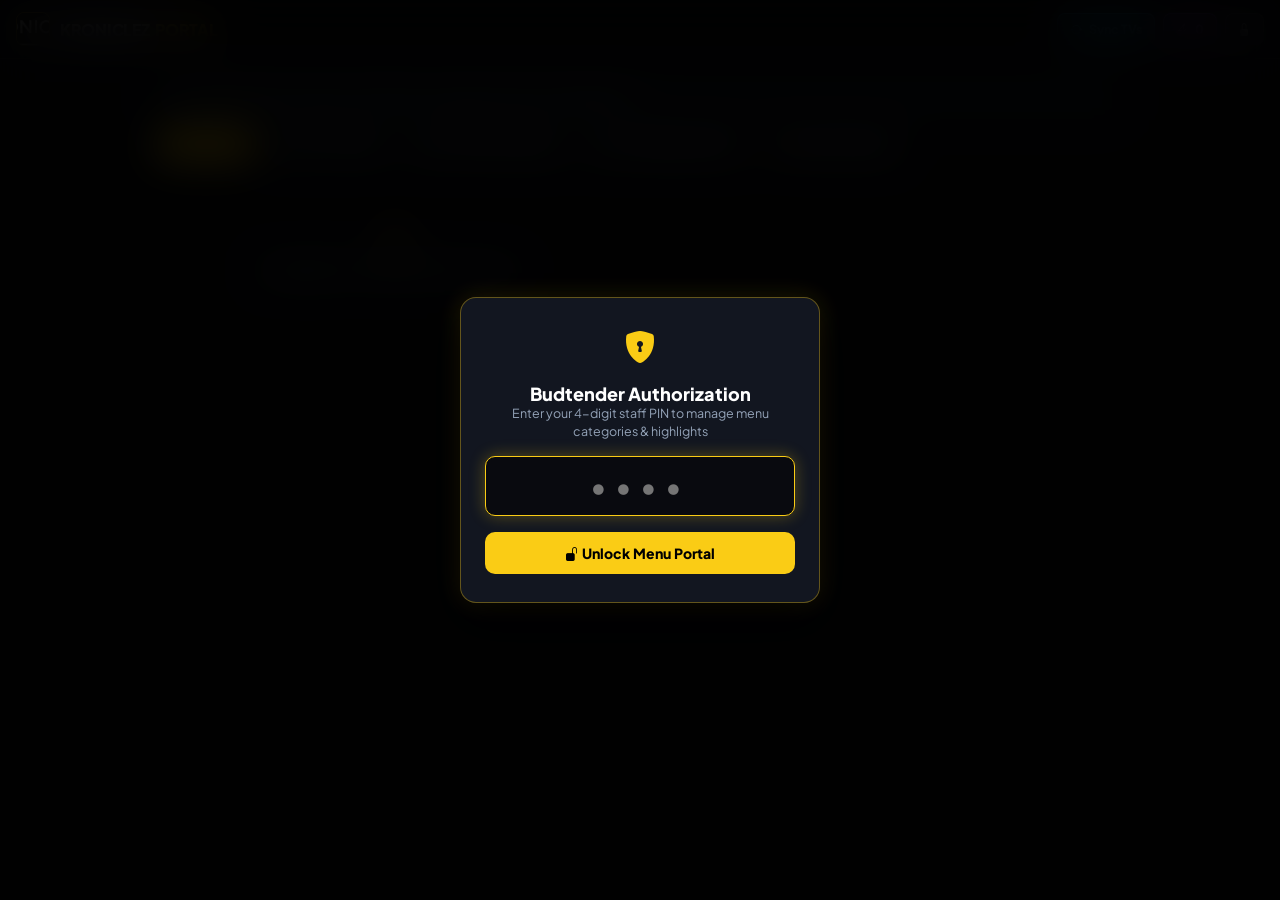
==== static/admin.html @ 861e3faa "feat(admin): add 🔥 NEW DROP product highlight option with Electric Cyan styling across TV menus and " ====
<!DOCTYPE html>
<html lang="en">
<head>
    <meta charset="UTF-8">
    <meta name="viewport" content="width=device-width, initial-scale=1.0, maximum-scale=1.0, user-scalable=no">
    <title>Kroniclez Budtender Menu Portal</title>
    <link rel="preconnect" href="https://fonts.googleapis.com">
    <link rel="preconnect" href="https://fonts.gstatic.com" crossorigin>
    <link href="https://fonts.googleapis.com/css2?family=Plus+Jakarta+Sans:wght@400;500;600;700;800;900&display=swap" rel="stylesheet">
    <link rel="stylesheet" href="https://cdn.jsdelivr.net/npm/bootstrap-icons@1.11.3/font/bootstrap-icons.min.css">
    <style>
        :root {
            --bg-main: #090a0f;
            --bg-card: rgba(18, 22, 31, 0.85);
            --bg-card-hover: rgba(26, 32, 44, 0.95);
            --border-glass: rgba(255, 255, 255, 0.08);
            --border-glow: rgba(250, 204, 21, 0.35);
            --indica-color: #4ade80;
            --hybrid-color: #facc15;
            --sativa-color: #f87171;
            --featured-color: #ef4444;
            --staff-color: #eab308;
            --cyan-color: #38bdf8;
            --text-main: #f8fafc;
            --text-sub: #94a3b8;
        }

        * {
            box-sizing: border-box;
            margin: 0;
            padding: 0;
            font-family: 'Plus Jakarta Sans', -apple-system, BlinkMacSystemFont, sans-serif;
            -webkit-tap-highlight-color: transparent;
        }

        body {
            background: var(--bg-main);
            color: var(--text-main);
            min-height: 100vh;
            padding-bottom: 60px;
            overflow-x: hidden;
        }

        /* Top Header */
        .portal-header {
            position: sticky;
            top: 0;
            z-index: 100;
            background: rgba(9, 10, 15, 0.92);
            backdrop-filter: blur(16px);
            border-bottom: 1px solid var(--border-glass);
            padding: 12px 16px;
            display: flex;
            align-items: center;
            justify-content: space-between;
            gap: 12px;
        }

        .brand-deck {
            display: flex;
            align-items: center;
            gap: 10px;
        }

        .brand-logo {
            width: 34px;
            height: 34px;
            border-radius: 8px;
            object-fit: cover;
            border: 1px solid rgba(250, 204, 21, 0.4);
        }

        .brand-title {
            font-size: 16px;
            font-weight: 900;
            letter-spacing: -0.3px;
            color: #ffffff;
            display: flex;
            align-items: center;
            gap: 6px;
        }

        .brand-title span {
            color: #facc15;
        }

        .header-actions {
            display: flex;
            align-items: center;
            gap: 8px;
        }

        .btn-action {
            display: inline-flex;
            align-items: center;
            gap: 6px;
            background: rgba(255, 255, 255, 0.06);
            border: 1px solid var(--border-glass);
            color: #e2e8f0;
            padding: 7px 12px;
            border-radius: 8px;
            font-size: 12.5px;
            font-weight: 750;
            cursor: pointer;
            transition: all 0.2s ease;
        }

        .btn-action:hover {
            background: rgba(255, 255, 255, 0.12);
            border-color: rgba(255, 255, 255, 0.2);
        }

        .btn-action.sync-btn {
            background: rgba(56, 189, 248, 0.15);
            border-color: rgba(56, 189, 248, 0.4);
            color: #38bdf8;
        }

        .btn-action.sync-btn:hover {
            background: rgba(56, 189, 248, 0.25);
        }

        .btn-action.overrides-btn {
            background: rgba(168, 85, 247, 0.15);
            border-color: rgba(168, 85, 247, 0.4);
            color: #c084fc;
        }

        /* Container & Search */
        .container {
            max-width: 1000px;
            margin: 0 auto;
            padding: 16px;
        }

        .search-panel {
            margin-bottom: 16px;
            display: flex;
            flex-direction: column;
            gap: 10px;
        }

        .search-box-wrap {
            position: relative;
            width: 100%;
        }

        .search-box-wrap i {
            position: absolute;
            left: 14px;
            top: 50%;
            transform: translateY(-50%);
            color: #94a3b8;
            font-size: 16px;
        }

        .search-input {
            width: 100%;
            background: rgba(18, 22, 31, 0.9);
            border: 1.5px solid var(--border-glass);
            border-radius: 12px;
            padding: 12px 14px 12px 42px;
            color: #ffffff;
            font-size: 15px;
            font-weight: 600;
            outline: none;
            transition: all 0.2s ease;
        }

        .search-input:focus {
            border-color: #facc15;
            box-shadow: 0 0 16px rgba(250, 204, 21, 0.2);
        }

        /* Filter Pills */
        .filter-pills {
            display: flex;
            align-items: center;
            gap: 8px;
            overflow-x: auto;
            padding-bottom: 4px;
            scrollbar-width: none;
        }

        .filter-pills::-webkit-scrollbar {
            display: none;
        }

        .pill {
            background: rgba(255, 255, 255, 0.05);
            border: 1px solid var(--border-glass);
            color: #94a3b8;
            padding: 6px 12px;
            border-radius: 20px;
            font-size: 12.5px;
            font-weight: 750;
            white-space: nowrap;
            cursor: pointer;
            transition: all 0.2s ease;
        }

        .pill.active {
            background: #facc15;
            color: #000000;
            border-color: #facc15;
            font-weight: 900;
        }

        /* Product Cards Grid */
        .products-grid {
            display: grid;
            grid-template-columns: 1fr;
            gap: 12px;
        }

        @media (min-width: 640px) {
            .products-grid {
                grid-template-columns: 1fr 1fr;
            }
        }

        .product-card {
            background: var(--bg-card);
            border: 1px solid var(--border-glass);
            border-radius: 12px;
            padding: 14px;
            display: flex;
            flex-direction: column;
            justify-content: space-between;
            gap: 12px;
            transition: all 0.25s cubic-bezier(0.16, 1, 0.3, 1);
            position: relative;
            overflow: hidden;
        }

        .product-card:hover {
            background: var(--bg-card-hover);
            border-color: rgba(255, 255, 255, 0.16);
            transform: translateY(-2px);
            box-shadow: 0 8px 24px rgba(0, 0, 0, 0.5);
        }

        .product-card.has-override {
            border-left: 4px solid #c084fc;
        }

        .p-top-row {
            display: flex;
            justify-content: space-between;
            align-items: flex-start;
            gap: 8px;
        }

        .p-category-tag {
            font-size: 10px;
            font-weight: 850;
            text-transform: uppercase;
            padding: 2.5px 7px;
            border-radius: 4px;
            background: rgba(255, 255, 255, 0.06);
            color: #cbd5e1;
            letter-spacing: 0.4px;
        }

        .p-screen-badge {
            font-size: 9.5px;
            font-weight: 800;
            padding: 2px 6px;
            border-radius: 4px;
            background: rgba(56, 189, 248, 0.15);
            color: #38bdf8;
        }

        .p-title-brand {
            display: flex;
            flex-direction: column;
            gap: 2px;
        }

        .p-title {
            font-size: 14.5px;
            font-weight: 850;
            color: #ffffff;
            line-height: 1.25;
        }

        .p-brand {
            font-size: 12px;
            font-weight: 700;
            color: #94a3b8;
        }

        .p-meta {
            display: flex;
            align-items: center;
            gap: 12px;
            font-size: 12px;
            font-weight: 750;
        }

        .p-meta .thc {
            color: #facc15;
        }

        .p-meta .price {
            color: #4ade80;
            font-weight: 900;
        }

        /* Control Buttons Group */
        .controls-section {
            display: flex;
            flex-direction: column;
            gap: 8px;
            border-top: 1px solid rgba(255, 255, 255, 0.06);
            padding-top: 10px;
        }

        .control-label {
            font-size: 10px;
            font-weight: 850;
            color: #64748b;
            text-transform: uppercase;
            letter-spacing: 0.5px;
        }

        .btn-group-species {
            display: grid;
            grid-template-columns: 1fr 1fr 1fr;
            gap: 6px;
        }

        .btn-species {
            padding: 8px 4px;
            border-radius: 8px;
            border: 1px solid rgba(255, 255, 255, 0.08);
            background: rgba(255, 255, 255, 0.04);
            color: #94a3b8;
            font-size: 11.5px;
            font-weight: 850;
            cursor: pointer;
            display: flex;
            align-items: center;
            justify-content: center;
            gap: 4px;
            transition: all 0.2s ease;
        }

        .btn-species.indica.active {
            background: rgba(74, 222, 128, 0.22);
            border-color: var(--indica-color);
            color: var(--indica-color);
            box-shadow: 0 0 10px rgba(74, 222, 128, 0.25);
        }

        .btn-species.hybrid.active {
            background: rgba(250, 204, 21, 0.22);
            border-color: var(--hybrid-color);
            color: var(--hybrid-color);
            box-shadow: 0 0 10px rgba(250, 204, 21, 0.25);
        }

        .btn-species.sativa.active {
            background: rgba(248, 113, 113, 0.22);
            border-color: var(--sativa-color);
            color: var(--sativa-color);
            box-shadow: 0 0 10px rgba(248, 113, 113, 0.25);
        }

        .btn-group-highlight {
            display: grid;
            grid-template-columns: repeat(4, 1fr);
            gap: 5px;
        }

        .btn-highlight {
            padding: 6px 3px;
            border-radius: 6px;
            border: 1px solid rgba(255, 255, 255, 0.06);
            background: rgba(255, 255, 255, 0.03);
            color: #64748b;
            font-size: 9.5px;
            font-weight: 800;
            cursor: pointer;
            display: flex;
            align-items: center;
            justify-content: center;
            gap: 2px;
            white-space: nowrap;
            transition: all 0.2s ease;
        }

        .btn-highlight.featured.active {
            background: rgba(239, 68, 68, 0.25);
            border-color: var(--featured-color);
            color: #fca5a5;
            box-shadow: 0 0 8px rgba(239, 68, 68, 0.3);
        }

        .btn-highlight.new-drop.active {
            background: rgba(6, 182, 212, 0.25);
            border-color: #06b6d4;
            color: #67e8f9;
            box-shadow: 0 0 8px rgba(6, 182, 212, 0.35);
        }

        .btn-highlight.staff.active {
            background: rgba(234, 179, 8, 0.25);
            border-color: var(--staff-color);
            color: #fde047;
            box-shadow: 0 0 8px rgba(234, 179, 8, 0.3);
        }

        .btn-highlight.none.active {
            background: rgba(255, 255, 255, 0.1);
            color: #cbd5e1;
            border-color: rgba(255, 255, 255, 0.2);
        }

        /* Section Category Switcher */
        .select-category-wrap {
            position: relative;
            width: 100%;
        }

        .select-category {
            width: 100%;
            background: rgba(255, 255, 255, 0.05);
            border: 1px solid rgba(255, 255, 255, 0.12);
            border-radius: 8px;
            color: #e2e8f0;
            font-size: 11.5px;
            font-weight: 750;
            padding: 8px 10px;
            outline: none;
            cursor: pointer;
            transition: all 0.2s ease;
            appearance: none;
            -webkit-appearance: none;
            padding-right: 28px;
        }

        .select-category-wrap i {
            position: absolute;
            right: 10px;
            top: 50%;
            transform: translateY(-50%);
            color: #94a3b8;
            font-size: 11px;
            pointer-events: none;
        }

        .select-category:hover {
            background: rgba(255, 255, 255, 0.09);
            border-color: rgba(255, 255, 255, 0.25);
        }

        .select-category:focus {
            border-color: #38bdf8;
            box-shadow: 0 0 10px rgba(56, 189, 248, 0.25);
        }

        .select-category.has-override {
            border-color: #c084fc;
            background: rgba(168, 85, 247, 0.14);
            color: #f3e8ff;
            font-weight: 850;
            box-shadow: 0 0 10px rgba(168, 85, 247, 0.2);
        }

        .select-category option, .select-category optgroup {
            background: #11141c;
            color: #ffffff;
            font-size: 12px;
        }
        
        .select-category optgroup {
            font-weight: 800;
            color: #facc15;
            padding: 4px 0;
        }

        /* Active Override Footer Banner on Card */
        .card-override-badge {
            display: flex;
            align-items: center;
            justify-content: space-between;
            background: rgba(168, 85, 247, 0.12);
            border: 1px solid rgba(168, 85, 247, 0.3);
            border-radius: 6px;
            padding: 4px 8px;
            font-size: 10px;
            font-weight: 800;
            color: #d8b4fe;
            margin-top: 4px;
        }

        .btn-revert {
            background: transparent;
            border: none;
            color: #f87171;
            font-size: 10px;
            font-weight: 850;
            cursor: pointer;
            text-decoration: underline;
        }

        /* PIN Modal */
        .pin-modal-overlay {
            position: fixed;
            top: 0;
            left: 0;
            right: 0;
            bottom: 0;
            background: rgba(0, 0, 0, 0.88);
            backdrop-filter: blur(20px);
            z-index: 1000;
            display: flex;
            align-items: center;
            justify-content: center;
            padding: 16px;
        }

        .pin-card {
            background: #121620;
            border: 1px solid var(--border-glow);
            box-shadow: 0 16px 48px rgba(0, 0, 0, 0.8), 0 0 24px rgba(250, 204, 21, 0.15);
            border-radius: 16px;
            padding: 28px 24px;
            width: 100%;
            max-width: 360px;
            text-align: center;
            display: flex;
            flex-direction: column;
            gap: 16px;
        }

        .pin-icon {
            font-size: 32px;
            color: #facc15;
        }

        .pin-title {
            font-size: 18px;
            font-weight: 900;
            color: #ffffff;
        }

        .pin-sub {
            font-size: 12.5px;
            color: #94a3b8;
            line-height: 1.4;
        }

        .pin-input {
            width: 100%;
            background: #090a0f;
            border: 1.5px solid rgba(255, 255, 255, 0.15);
            border-radius: 10px;
            padding: 14px;
            font-size: 24px;
            font-weight: 900;
            color: #facc15;
            text-align: center;
            letter-spacing: 8px;
            outline: none;
            transition: all 0.2s ease;
        }

        .pin-input:focus {
            border-color: #facc15;
            box-shadow: 0 0 16px rgba(250, 204, 21, 0.3);
        }

        .btn-unlock {
            background: #facc15;
            border: none;
            color: #000000;
            padding: 12px;
            border-radius: 10px;
            font-size: 14px;
            font-weight: 900;
            cursor: pointer;
            transition: all 0.2s ease;
        }

        .btn-unlock:hover {
            background: #fde047;
            transform: scale(1.02);
        }

        /* Toast Notification */
        .toast {
            position: fixed;
            bottom: 24px;
            left: 50%;
            transform: translateX(-50%) translateY(100px);
            background: rgba(18, 22, 31, 0.95);
            border: 1px solid #4ade80;
            color: #4ade80;
            padding: 10px 18px;
            border-radius: 10px;
            font-size: 13px;
            font-weight: 800;
            display: flex;
            align-items: center;
            gap: 8px;
            box-shadow: 0 8px 24px rgba(0, 0, 0, 0.8);
            backdrop-filter: blur(12px);
            z-index: 2000;
            opacity: 0;
            transition: all 0.3s cubic-bezier(0.16, 1, 0.3, 1);
            pointer-events: none;
        }

        .toast.show {
            transform: translateX(-50%) translateY(0);
            opacity: 1;
        }

        /* Overrides Modal Drawer */
        .drawer-modal {
            position: fixed;
            top: 0;
            left: 0;
            right: 0;
            bottom: 0;
            background: rgba(0, 0, 0, 0.85);
            backdrop-filter: blur(16px);
            z-index: 900;
            display: none;
            align-items: center;
            justify-content: center;
            padding: 16px;
        }

        .drawer-modal.open {
            display: flex;
        }

        .drawer-card {
            background: #121620;
            border: 1px solid var(--border-glass);
            border-radius: 16px;
            width: 100%;
            max-width: 600px;
            max-height: 80vh;
            display: flex;
            flex-direction: column;
            overflow: hidden;
            box-shadow: 0 20px 48px rgba(0,0,0,0.9);
        }

        .drawer-header {
            padding: 16px 20px;
            border-bottom: 1px solid var(--border-glass);
            display: flex;
            align-items: center;
            justify-content: space-between;
        }

        .drawer-header h3 {
            font-size: 16px;
            font-weight: 900;
            color: #ffffff;
            display: flex;
            align-items: center;
            gap: 8px;
        }

        .btn-close-drawer {
            background: transparent;
            border: none;
            color: #94a3b8;
            font-size: 20px;
            cursor: pointer;
        }

        .drawer-body {
            padding: 16px 20px;
            overflow-y: auto;
            display: flex;
            flex-direction: column;
            gap: 10px;
        }

        .override-row {
            display: flex;
            align-items: center;
            justify-content: space-between;
            padding: 10px 14px;
            background: rgba(255, 255, 255, 0.03);
            border: 1px solid var(--border-glass);
            border-radius: 8px;
        }

        .override-info {
            display: flex;
            flex-direction: column;
            gap: 2px;
        }

        .override-name {
            font-size: 13.5px;
            font-weight: 800;
            color: #ffffff;
        }

        .override-val {
            font-size: 11px;
            font-weight: 850;
            color: #facc15;
            text-transform: uppercase;
        }
    </style>
</head>
<body>

    <!-- PIN Authentication Modal -->
    <div id="pinModal" class="pin-modal-overlay">
        <div class="pin-card">
            <i class="bi bi-shield-lock-fill pin-icon"></i>
            <div>
                <h2 class="pin-title">Budtender Authorization</h2>
                <p class="pin-sub">Enter your 4-digit staff PIN to manage menu categories & highlights</p>
            </div>
            <input type="password" id="pinInput" class="pin-input" maxlength="6" placeholder="••••" autofocus>
            <button type="button" class="btn-unlock" onclick="unlockPortal()">
                <i class="bi bi-unlock-fill"></i> Unlock Menu Portal
            </button>
        </div>
    </div>

    <!-- Active Overrides Drawer Modal -->
    <div id="overridesDrawer" class="drawer-modal">
        <div class="drawer-card">
            <div class="drawer-header">
                <h3><i class="bi bi-lightning-charge-fill" style="color: #c084fc;"></i> Active Custom Overrides</h3>
                <button type="button" class="btn-close-drawer" onclick="toggleOverridesDrawer(false)">
                    <i class="bi bi-x-lg"></i>
                </button>
            </div>
            <div class="drawer-toolbar" style="padding: 10px 20px; background: rgba(255,255,255,0.02); border-bottom: 1px solid var(--border-glass); display: flex; gap: 8px; flex-wrap: wrap; align-items: center;">
                <button type="button" onclick="exportOverridesJSON()" style="padding: 6px 12px; background: rgba(56,189,248,0.15); border: 1px solid rgba(56,189,248,0.4); color: #38bdf8; border-radius: 6px; font-weight: 700; font-size: 11px; cursor: pointer; display: flex; align-items: center; gap: 6px;">
                    <i class="bi bi-download"></i> Export JSON
                </button>
                <button type="button" onclick="document.getElementById('importFileInput').click()" style="padding: 6px 12px; background: rgba(74,222,128,0.15); border: 1px solid rgba(74,222,128,0.4); color: #4ade80; border-radius: 6px; font-weight: 700; font-size: 11px; cursor: pointer; display: flex; align-items: center; gap: 6px;">
                    <i class="bi bi-upload"></i> Import JSON
                </button>
                <input type="file" id="importFileInput" accept=".json" style="display:none;" onchange="handleImportFile(event)">
                <button type="button" onclick="copyOverridesJSON()" style="padding: 6px 12px; background: rgba(192,132,252,0.15); border: 1px solid rgba(192,132,252,0.4); color: #c084fc; border-radius: 6px; font-weight: 700; font-size: 11px; cursor: pointer; display: flex; align-items: center; gap: 6px;">
                    <i class="bi bi-clipboard"></i> Copy JSON
                </button>
            </div>
            <div id="drawerBody" class="drawer-body">
                <!-- Injected dynamically -->
            </div>
        </div>
    </div>

    <!-- Main Header -->
    <header class="portal-header">
        <div class="brand-deck">
            <img src="/static/kroniclez_logo.jpg" alt="Logo" class="brand-logo">
            <h1 class="brand-title">KRONICLEZ <span>PORTAL</span></h1>
        </div>
        <div class="header-actions">
            <button type="button" class="btn-action sync-btn" onclick="triggerSync()" title="Force update TVs">
                <i class="bi bi-arrow-repeat"></i> <span class="hide-mobile">Sync TVs</span>
            </button>
            <button type="button" class="btn-action overrides-btn" onclick="toggleOverridesDrawer(true)">
                <i class="bi bi-lightning-charge"></i> <span id="overridesCountBadge">0</span>
            </button>
            <button type="button" class="btn-action" onclick="lockPortal()" title="Lock session">
                <i class="bi bi-lock-fill"></i>
            </button>
        </div>
    </header>

    <!-- Main Content Container -->
    <div class="container">
        
        <!-- Search & Filter Controls -->
        <div class="search-panel">
            <div class="search-box-wrap">
                <i class="bi bi-search"></i>
                <input type="text" id="searchInput" class="search-input" placeholder="Search strain, brand, or SKU (e.g. Dragon Cake, Fire Breath)..." oninput="filterProducts()">
            </div>
            <div class="filter-pills">
                <button type="button" class="pill active" onclick="setScreenFilter('all', this)">All Items (<span id="totalCount">0</span>)</button>
                <button type="button" class="pill" onclick="setScreenFilter('1', this)">📺 TV 1: Pre-Rolls</button>
                <button type="button" class="pill" onclick="setScreenFilter('2', this)">📺 TV 2: Flower & Vapes</button>
                <button type="button" class="pill" onclick="setScreenFilter('3', this)">📺 TV 3: Edibles & Drinks</button>
                <button type="button" class="pill" onclick="setScreenFilter('overrides', this)">⚡ Active Overrides</button>
            </div>
        </div>

        <!-- Products List -->
        <div id="productsGrid" class="products-grid">
            <div style="text-align: center; padding: 40px; color: #94a3b8; font-weight: 700;">
                <i class="bi bi-hourglass-split" style="font-size: 24px; color: #facc15; display: block; margin-bottom: 8px;"></i>
                Loading live Tendy POS inventory...
            </div>
        </div>

    </div>

    <!-- Toast Notification -->
    <div id="toast" class="toast">
        <i class="bi bi-check-circle-fill"></i>
        <span id="toastMsg">Override saved successfully!</span>
    </div>

    <script>
        let allProducts = [];
        let activeOverrides = { species_overrides: {}, highlight_overrides: {}, thc_overrides: {}, category_overrides: {} };
        let currentScreenFilter = 'all';
        let authPin = sessionStorage.getItem('kroniclez_admin_pin') || '';

        const SECTION_NAMES = {
            'PRE_ROLLS': 'Pre-Rolls & Blunts (TV 1)',
            'INFUSED_PREROLLS': 'Infused Pre-Rolls (TV 1)',
            'FLOWER_DRIED': 'Dried Flower (TV 2)',
            'FLOWER_MILLED': 'Milled Flower (TV 2)',
            'VAPES_510': '510 Vape Cartridges (TV 2)',
            'VAPES_DISPOSABLE': 'Disposable / AIO Vapes (TV 2)',
            'GUMMIES': 'Soft Chews & Gummies (TV 3)',
            'BEVERAGES': 'Infused Beverages (TV 3)',
            'CHOCOLATES': 'Chocolates (TV 3)',
            'CONCENTRATES': 'Concentrates & Extracts (TV 3)',
            'WELLNESS': 'Oils, Drops & Wellness (TV 3)'
        };

        // Initialize Portal
        window.addEventListener('DOMContentLoaded', () => {
            if (authPin) {
                document.getElementById('pinModal').style.display = 'none';
                loadInventory();
            } else {
                document.getElementById('pinInput').focus();
            }
        });

        // Keypad Enter
        document.getElementById('pinInput').addEventListener('keyup', (e) => {
            if (e.key === 'Enter') unlockPortal();
        });

        function unlockPortal() {
            const input = document.getElementById('pinInput').value.trim();
            if (!input) return;
            authPin = input;
            sessionStorage.setItem('kroniclez_admin_pin', authPin);
            document.getElementById('pinModal').style.display = 'none';
            loadInventory();
        }

        function lockPortal() {
            sessionStorage.removeItem('kroniclez_admin_pin');
            authPin = '';
            document.getElementById('pinInput').value = '';
            document.getElementById('pinModal').style.display = 'flex';
        }

        async function loadInventory() {
            try {
                const res = await fetch(`/api/admin/inventory?pin=${encodeURIComponent(authPin)}`);
                if (res.status === 401) {
                    showToast("❌ Invalid Staff PIN. Please try again.", true);
                    lockPortal();
                    return;
                }
                const data = await res.json();
                allProducts = data.items || [];
                activeOverrides = data.overrides || { species_overrides: {}, highlight_overrides: {}, thc_overrides: {}, category_overrides: {} };
                const curCount = Object.keys(activeOverrides.species_overrides || {}).length + Object.keys(activeOverrides.highlight_overrides || {}).length + Object.keys(activeOverrides.category_overrides || {}).length;
                if (curCount > 0) {
                    try {
                        localStorage.setItem('kroniclez_admin_overrides_backup', JSON.stringify(activeOverrides));
                    } catch(e) {}
                }
                updateOverridesBadge();
                renderProducts();
            } catch (e) {
                console.error("Error loading inventory:", e);
                showToast("⚠️ Could not load Tendy inventory.", true);
            }
        }

        function updateOverridesBadge() {
            const spCount = Object.keys(activeOverrides.species_overrides || {}).length;
            const hlCount = Object.keys(activeOverrides.highlight_overrides || {}).length;
            const catCount = Object.keys(activeOverrides.category_overrides || {}).length;
            document.getElementById('overridesCountBadge').innerText = `${spCount + hlCount + catCount} Overrides`;
            document.getElementById('totalCount').innerText = allProducts.length;
        }

        function setScreenFilter(filter, btn) {
            currentScreenFilter = filter;
            document.querySelectorAll('.filter-pills .pill').forEach(p => p.classList.remove('active'));
            btn.classList.add('active');
            filterProducts();
        }

        function filterProducts() {
            const query = document.getElementById('searchInput').value.toLowerCase().trim();
            const filtered = allProducts.filter(p => {
                const matchQuery = !query || p.full_name.toLowerCase().includes(query) || (p.category && p.category.toLowerCase().includes(query));
                if (!matchQuery) return false;

                if (currentScreenFilter === 'all') return true;
                if (currentScreenFilter === 'overrides') return p.has_override;
                return String(p.screen) === currentScreenFilter;
            });
            renderProducts(filtered);
        }

        function renderProducts(list = allProducts) {
            const container = document.getElementById('productsGrid');
            if (!list.length) {
                container.innerHTML = `<div style="grid-column: 1/-1; text-align: center; padding: 40px; color: #94a3b8; font-weight: 700;">No products found matching your search.</div>`;
                return;
            }

            container.innerHTML = list.map(p => {
                const isIndica = p.species === 'INDICA';
                const isHybrid = p.species === 'HYBRID';
                const isSativa = p.species === 'SATIVA';

                const isFeatured = p.tag === 'FEATURED' || (p.highlight_value === 'FEATURED');
                const isNewDrop = p.tag === 'NEW DROP' || p.tag === 'NEW' || (p.highlight_value === 'NEW_DROP') || (p.highlight_value === 'NEW');
                const isStaff = p.tag === 'STAFF PICK' || (p.highlight_value === 'STAFF_PICK') || (p.highlight_value === 'STAFF PICK');
                const isNone = !isFeatured && !isNewDrop && !isStaff;

                const cleanPattern = p.name.toLowerCase().replace(/['"’]/g, '');

                return `
                <div class="product-card ${p.has_override ? 'has-override' : ''}">
                    <div>
                        <div class="p-top-row">
                            <span class="p-category-tag">${p.category || 'Cannabis'}</span>
                            <span class="p-screen-badge">TV ${p.screen}</span>
                        </div>
                        <div class="p-title-brand" style="margin-top: 6px;">
                            <h3 class="p-title">${p.name}</h3>
                            <span class="p-brand">${p.brand || 'Craft Selection'}</span>
                        </div>
                        <div class="p-meta" style="margin-top: 8px;">
                            <span class="thc"><i class="bi bi-fire"></i> ${p.thc} THC</span>
                            <span class="price">$${p.price.toFixed(2)}</span>
                        </div>
                    </div>

                    <div class="controls-section">
                        <div class="control-label">Menu Section / TV Column:</div>
                        <div class="select-category-wrap">
                            <select class="select-category ${p.has_category_override ? 'has-override' : ''}" onchange="applyCategoryOverride('${escapeQuotes(p.name)}', this.value)">
                                <option value="DEFAULT" ${!p.has_category_override ? 'selected' : ''}>
                                    ⚙️ Default POS Section (${SECTION_NAMES[p.target_section] || p.target_section})
                                </option>
                                <optgroup label="📺 TV 1: Pre-Rolls & Infused">
                                    <option value="PRE_ROLLS" ${p.has_category_override && p.category_override_value === 'PRE_ROLLS' ? 'selected' : ''}>TV 1: Pre-Rolls & Blunts</option>
                                    <option value="INFUSED_PREROLLS" ${p.has_category_override && p.category_override_value === 'INFUSED_PREROLLS' ? 'selected' : ''}>TV 1: Infused Pre-Rolls</option>
                                </optgroup>
                                <optgroup label="📺 TV 2: Flower & Vapes">
                                    <option value="FLOWER_DRIED" ${p.has_category_override && p.category_override_value === 'FLOWER_DRIED' ? 'selected' : ''}>TV 2: Dried Flower</option>
                                    <option value="FLOWER_MILLED" ${p.has_category_override && p.category_override_value === 'FLOWER_MILLED' ? 'selected' : ''}>TV 2: Milled Flower</option>
                                    <option value="VAPES_510" ${p.has_category_override && p.category_override_value === 'VAPES_510' ? 'selected' : ''}>TV 2: 510 Vape Cartridges</option>
                                    <option value="VAPES_DISPOSABLE" ${p.has_category_override && p.category_override_value === 'VAPES_DISPOSABLE' ? 'selected' : ''}>TV 2: Disposable / AIO Vapes</option>
                                </optgroup>
                                <optgroup label="📺 TV 3: Edibles, Drinks & Concentrates">
                                    <option value="GUMMIES" ${p.has_category_override && p.category_override_value === 'GUMMIES' ? 'selected' : ''}>TV 3: Soft Chews & Gummies</option>
                                    <option value="BEVERAGES" ${p.has_category_override && p.category_override_value === 'BEVERAGES' ? 'selected' : ''}>TV 3: Infused Beverages</option>
                                    <option value="CHOCOLATES" ${p.has_category_override && p.category_override_value === 'CHOCOLATES' ? 'selected' : ''}>TV 3: Chocolates</option>
                                    <option value="CONCENTRATES" ${p.has_category_override && p.category_override_value === 'CONCENTRATES' ? 'selected' : ''}>TV 3: Concentrates & Extracts</option>
                                    <option value="WELLNESS" ${p.has_category_override && p.category_override_value === 'WELLNESS' ? 'selected' : ''}>TV 3: Oils, Drops & Wellness</option>
                                </optgroup>
                            </select>
                            <i class="bi bi-chevron-down"></i>
                        </div>

                        <div class="control-label" style="margin-top: 4px;">Species Classification:</div>
                        <div class="btn-group-species">
                            <button type="button" class="btn-species indica ${isIndica ? 'active' : ''}" onclick="applySpeciesOverride('${escapeQuotes(p.name)}', 'INDICA')">
                                🌿 INDICA
                            </button>
                            <button type="button" class="btn-species hybrid ${isHybrid ? 'active' : ''}" onclick="applySpeciesOverride('${escapeQuotes(p.name)}', 'HYBRID')">
                                ⚖️ HYBRID
                            </button>
                            <button type="button" class="btn-species sativa ${isSativa ? 'active' : ''}" onclick="applySpeciesOverride('${escapeQuotes(p.name)}', 'SATIVA')">
                                ⚡ SATIVA
                            </button>
                        </div>

                        <div class="control-label" style="margin-top: 4px;">Display Highlight:</div>
                        <div class="btn-group-highlight">
                            <button type="button" class="btn-highlight featured ${isFeatured ? 'active' : ''}" onclick="applyHighlightOverride('${escapeQuotes(p.name)}', 'FEATURED')">
                                ⭐ Featured
                            </button>
                            <button type="button" class="btn-highlight new-drop ${isNewDrop ? 'active' : ''}" onclick="applyHighlightOverride('${escapeQuotes(p.name)}', 'NEW_DROP')">
                                🔥 New Drop
                            </button>
                            <button type="button" class="btn-highlight staff ${isStaff ? 'active' : ''}" onclick="applyHighlightOverride('${escapeQuotes(p.name)}', 'STAFF_PICK')">
                                👑 Staff Pick
                            </button>
                            <button type="button" class="btn-highlight none ${isNone ? 'active' : ''}" onclick="applyHighlightOverride('${escapeQuotes(p.name)}', 'NONE')">
                                Standard
                            </button>
                        </div>

                        ${p.has_override ? `
                        <div class="card-override-badge">
                            <span><i class="bi bi-lightning-fill"></i> ${p.has_category_override ? 'Custom Category Active' : 'Custom Override Active'}</span>
                            <button type="button" class="btn-revert" onclick="revertOverride('${escapeQuotes(p.name)}')">↺ Revert</button>
                        </div>
                        ` : ''}
                    </div>
                </div>
                `;
            }).join('');
        }

        function escapeQuotes(str) {
            return (str || '').replace(/'/g, "\\'").replace(/"/g, '&quot;');
        }

        async function applyCategoryOverride(productName, category) {
            try {
                const res = await fetch('/api/admin/override', {
                    method: 'POST',
                    headers: { 'Content-Type': 'application/json' },
                    body: jsonStringifyWithPin({
                        action: 'set_category',
                        pattern: productName.toLowerCase().trim(),
                        value: category
                    })
                });
                const data = await res.json();
                if (data.success) {
                    const secName = SECTION_NAMES[category] || category;
                    showToast(category === 'DEFAULT' ? `↺ Reset "${productName}" to default POS section.` : `✅ "${productName}" moved to ${secName}!`);
                    loadInventory();
                } else {
                    showToast(data.message || 'Error updating category', true);
                }
            } catch (e) {
                showToast('⚠️ Network error saving category override', true);
            }
        }

        async function applySpeciesOverride(productName, species) {
            try {
                const res = await fetch('/api/admin/override', {
                    method: 'POST',
                    headers: { 'Content-Type': 'application/json' },
                    body: jsonStringifyWithPin({
                        action: 'set_species',
                        pattern: productName.toLowerCase().trim(),
                        value: species
                    })
                });
                const data = await res.json();
                if (data.success) {
                    showToast(`✅ "${productName}" is now set to ${species}!`);
                    loadInventory();
                } else {
                    showToast(data.message || 'Error updating override', true);
                }
            } catch (e) {
                showToast('⚠️ Network error saving override', true);
            }
        }

        async function applyHighlightOverride(productName, highlight) {
            try {
                const res = await fetch('/api/admin/override', {
                    method: 'POST',
                    headers: { 'Content-Type': 'application/json' },
                    body: jsonStringifyWithPin({
                        action: 'set_highlight',
                        pattern: productName.toLowerCase().trim(),
                        value: highlight
                    })
                });
                const data = await res.json();
                if (data.success) {
                    showToast(`✅ Highlight updated for "${productName}"!`);
                    loadInventory();
                } else {
                    showToast(data.message || 'Error updating highlight', true);
                }
            } catch (e) {
                showToast('⚠️ Network error saving highlight', true);
            }
        }

        async function revertOverride(productName) {
            try {
                const res = await fetch('/api/admin/override', {
                    method: 'POST',
                    headers: { 'Content-Type': 'application/json' },
                    body: jsonStringifyWithPin({
                        action: 'delete_all_for_pattern',
                        pattern: productName.toLowerCase().trim()
                    })
                });
                const data = await res.json();
                if (data.success) {
                    showToast(`↺ Reverted "${productName}" to default POS category.`);
                    loadInventory();
                }
            } catch (e) {
                showToast('⚠️ Network error reverting override', true);
            }
        }

        async function triggerSync() {
            try {
                const res = await fetch('/api/admin/override', {
                    method: 'POST',
                    headers: { 'Content-Type': 'application/json' },
                    body: jsonStringifyWithPin({ action: 'flush_cache' })
                });
                showToast('⚡ TV Menu Cache Flushed! All TV screens are updating.');
                loadInventory();
            } catch (e) {
                showToast('⚠️ Sync error', true);
            }
        }

        function jsonStringifyWithPin(obj) {
            obj.pin = authPin;
            return JSON.stringify(obj);
        }

        function toggleOverridesDrawer(open) {
            const drawer = document.getElementById('overridesDrawer');
            if (open) {
                renderDrawerOverrides();
                drawer.classList.add('open');
            } else {
                drawer.classList.remove('open');
            }
        }

        function renderDrawerOverrides() {
            const body = document.getElementById('drawerBody');
            const species = activeOverrides.species_overrides || {};
            const highlights = activeOverrides.highlight_overrides || {};
            const categories = activeOverrides.category_overrides || {};

            const spKeys = Object.keys(species);
            const hlKeys = Object.keys(highlights);
            const catKeys = Object.keys(categories);
            const totalActive = spKeys.length + hlKeys.length + catKeys.length;

            let backupCount = 0;
            let backupObj = null;
            try {
                const savedStr = localStorage.getItem('kroniclez_admin_overrides_backup');
                if (savedStr) {
                    backupObj = JSON.parse(savedStr);
                    backupCount = Object.keys(backupObj.species_overrides || {}).length + Object.keys(backupObj.highlight_overrides || {}).length + Object.keys(backupObj.category_overrides || {}).length;
                }
            } catch (e) {}

            let html = '';

            if (backupCount > totalActive && backupObj) {
                html += `
                <div style="background: rgba(245, 158, 11, 0.15); border: 1px solid #f59e0b; border-radius: 8px; padding: 12px 14px; margin-bottom: 12px; display: flex; align-items: center; justify-content: space-between; font-size: 12px; color: #fde68a;">
                    <span><i class="bi bi-shield-exclamation" style="color: #f59e0b; margin-right: 6px;"></i><strong>Local Backup Available:</strong> Browser has ${backupCount} saved overrides (${totalActive} active on server).</span>
                    <button type="button" onclick="restoreFromLocalBackup()" style="background: #f59e0b; color: #000; border: none; padding: 5px 12px; border-radius: 5px; font-weight: 800; cursor: pointer; text-transform: uppercase; font-size: 11px;">Restore All</button>
                </div>`;
            }

            if (!spKeys.length && !hlKeys.length && !catKeys.length) {
                body.innerHTML = html + `<div style="text-align: center; padding: 30px; color: #94a3b8; font-weight: 700;">No active custom overrides. All products are using default POS classifications.</div>`;
                return;
            }

            catKeys.forEach(k => {
                html += `
                <div class="override-row">
                    <div class="override-info">
                        <span class="override-name">${k}</span>
                        <span class="override-val" style="color: #38bdf8;">
                            📁 Section: ${SECTION_NAMES[categories[k]] || categories[k]}
                        </span>
                    </div>
                    <button type="button" class="btn-revert" onclick="revertOverride('${k}')">Delete Override</button>
                </div>`;
            });

            spKeys.forEach(k => {
                html += `
                <div class="override-row">
                    <div class="override-info">
                        <span class="override-name">${k}</span>
                        <span class="override-val" style="color: ${species[k] === 'INDICA' ? 'var(--indica-color)' : (species[k] === 'SATIVA' ? 'var(--sativa-color)' : 'var(--hybrid-color)')};">
                            Species: ${species[k]}
                        </span>
                    </div>
                    <button type="button" class="btn-revert" onclick="revertOverride('${k}')">Delete Override</button>
                </div>`;
            });

            hlKeys.forEach(k => {
                const hlVal = highlights[k];
                const isNewHl = (hlVal === 'NEW_DROP' || hlVal === 'NEW');
                const isStaffHl = (hlVal === 'STAFF_PICK' || hlVal === 'STAFF PICK');
                const hlText = isNewHl ? '🔥 NEW DROP' : (isStaffHl ? '👑 STAFF PICK' : '⭐ FEATURED');
                const hlColor = isNewHl ? '#22d3ee' : (isStaffHl ? '#facc15' : '#f87171');

                html += `
                <div class="override-row">
                    <div class="override-info">
                        <span class="override-name">${k}</span>
                        <span class="override-val" style="color: ${hlColor}; font-weight: 850;">
                            Highlight: ${hlText}
                        </span>
                    </div>
                    <button type="button" class="btn-revert" onclick="revertOverride('${k}')">Delete Override</button>
                </div>`;
            });

            body.innerHTML = html;
        }

        function exportOverridesJSON() {
            const dataStr = "data:text/json;charset=utf-8," + encodeURIComponent(JSON.stringify(activeOverrides, null, 2));
            const downloadAnchor = document.createElement('a');
            downloadAnchor.setAttribute("href", dataStr);
            downloadAnchor.setAttribute("download", `kroniclez_overrides_backup_${new Date().toISOString().slice(0,10)}.json`);
            document.body.appendChild(downloadAnchor);
            downloadAnchor.click();
            downloadAnchor.remove();
            showToast("💾 Overrides backup downloaded successfully!");
        }

        function copyOverridesJSON() {
            const str = JSON.stringify(activeOverrides, null, 2);
            navigator.clipboard.writeText(str).then(() => {
                showToast("📋 Overrides JSON copied to clipboard!");
            }).catch(() => {
                showToast("⚠️ Failed to copy to clipboard", true);
            });
        }

        async function handleImportFile(event) {
            const file = event.target.files && event.target.files[0];
            if (!file) return;
            const reader = new FileReader();
            reader.onload = async function(e) {
                try {
                    const parsed = JSON.parse(e.target.result);
                    await sendImportOverrides(parsed);
                } catch (err) {
                    showToast("❌ Invalid JSON file format", true);
                }
            };
            reader.readAsText(file);
            event.target.value = '';
        }

        async function restoreFromLocalBackup() {
            try {
                const savedStr = localStorage.getItem('kroniclez_admin_overrides_backup');
                if (!savedStr) return;
                const parsed = JSON.parse(savedStr);
                await sendImportOverrides(parsed);
            } catch (e) {
                showToast("⚠️ Could not restore from browser backup", true);
            }
        }

        async function sendImportOverrides(importedObj) {
            try {
                const res = await fetch('/api/admin/override', {
                    method: 'POST',
                    headers: { 'Content-Type': 'application/json' },
                    body: jsonStringifyWithPin({
                        action: 'import_overrides',
                        overrides: importedObj
                    })
                });
                const data = await res.json();
                if (data.success) {
                    showToast(data.message || "✅ Overrides successfully imported!");
                    loadInventory();
                    setTimeout(() => renderDrawerOverrides(), 400);
                } else {
                    showToast(data.message || "Error importing overrides", true);
                }
            } catch (e) {
                showToast("⚠️ Network error importing overrides", true);
            }
        }

        function showToast(msg, isError = false) {
            const toast = document.getElementById('toast');
            const toastMsg = document.getElementById('toastMsg');
            toastMsg.innerText = msg;
            toast.style.borderColor = isError ? '#f87171' : '#4ade80';
            toast.style.color = isError ? '#f87171' : '#4ade80';
            toast.classList.add('show');
            setTimeout(() => {
                toast.classList.remove('show');
            }, 3000);
        }
    </script>
</body>
</html>
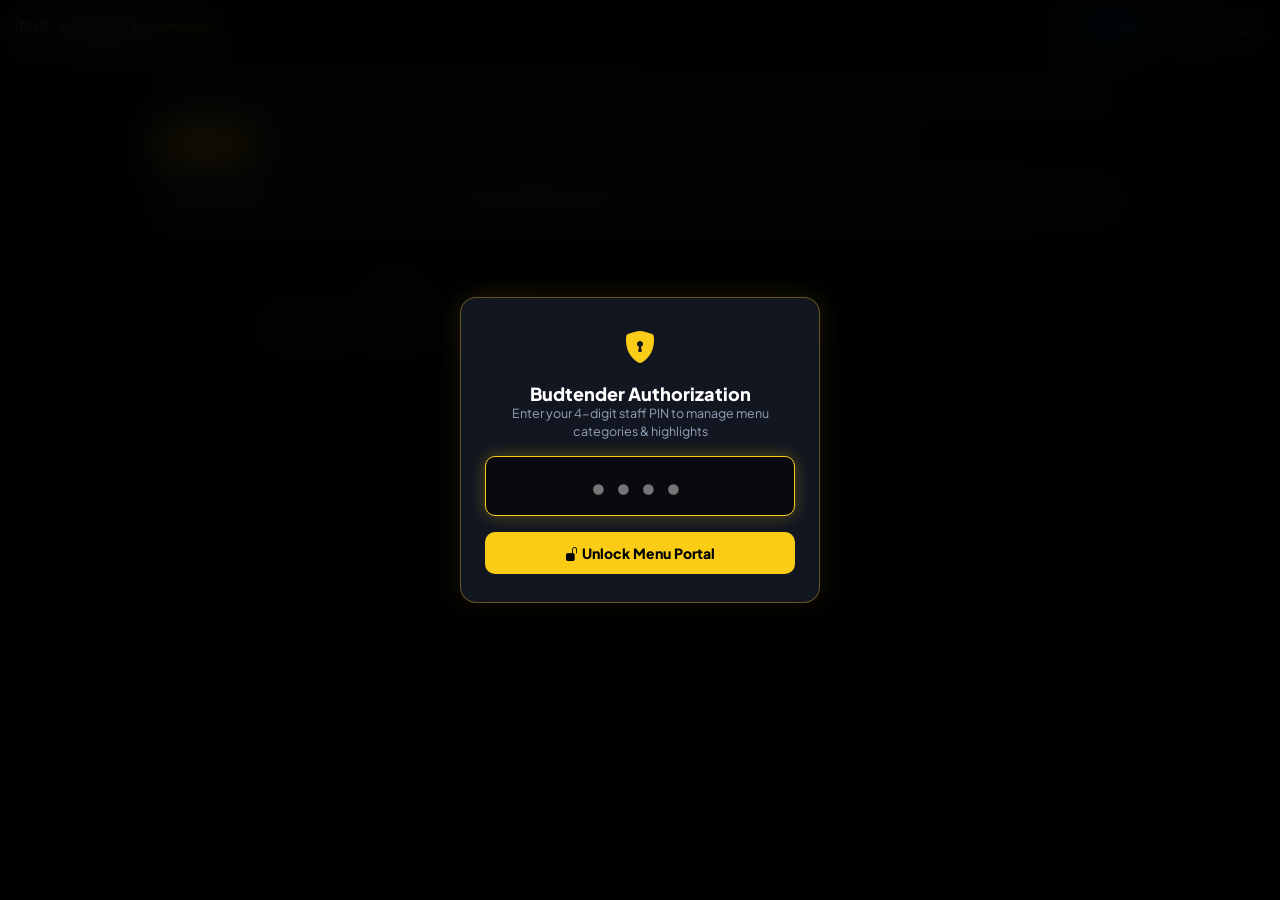
==== commit c01b603f: "Update Happy Hour messaging to online-only Upto 10% off (1PM-4PM) and bump asset version to 57" ====
--- a/static/admin.html
+++ b/static/admin.html
@@ -795,6 +795,12 @@
             </div>
         </div>
 
+        <!-- Policy Banner -->
+        <div style="margin-bottom: 16px; padding: 10px 16px; background: rgba(56, 189, 248, 0.08); border: 1px solid rgba(56, 189, 248, 0.25); border-radius: 10px; font-size: 12px; color: #cbd5e1; display: flex; align-items: center; gap: 8px;">
+            <i class="bi bi-info-circle-fill" style="color: #38bdf8; font-size: 14px;"></i>
+            <span><strong>Store Policy:</strong> Happy Hour (1:00 PM – 4:00 PM) is <strong>Upto 10% off Online Only</strong>. In-store TVs display standard POS pricing to maintain cash counter parity.</span>
+        </div>
+
         <!-- Products List -->
         <div id="productsGrid" class="products-grid">
             <div style="text-align: center; padding: 40px; color: #94a3b8; font-weight: 700;">
@@ -846,6 +852,11 @@
             if (e.key === 'Enter') unlockPortal();
         });
 
+        function getApiBasePath() {
+            const p = window.location.pathname.replace(/\/(admin|portal|override|overrides|index\.php|static\/admin\.html).*$/, '').replace(/\/+$/, '');
+            return p || '';
+        }
+
         function unlockPortal() {
             const input = document.getElementById('pinInput').value.trim();
             if (!input) return;
@@ -864,7 +875,8 @@
 
         async function loadInventory() {
             try {
-                const res = await fetch(`/api/admin/inventory?pin=${encodeURIComponent(authPin)}`);
+                const base = getApiBasePath();
+                const res = await fetch(`${base}/api/admin/inventory?pin=${encodeURIComponent(authPin)}`);
                 if (res.status === 401) {
                     showToast("❌ Invalid Staff PIN. Please try again.", true);
                     lockPortal();
@@ -1026,7 +1038,8 @@
 
         async function applyCategoryOverride(productName, category) {
             try {
-                const res = await fetch('/api/admin/override', {
+                const base = getApiBasePath();
+                const res = await fetch(`${base}/api/admin/override`, {
                     method: 'POST',
                     headers: { 'Content-Type': 'application/json' },
                     body: jsonStringifyWithPin({
@@ -1050,7 +1063,8 @@
 
         async function applySpeciesOverride(productName, species) {
             try {
-                const res = await fetch('/api/admin/override', {
+                const base = getApiBasePath();
+                const res = await fetch(`${base}/api/admin/override`, {
                     method: 'POST',
                     headers: { 'Content-Type': 'application/json' },
                     body: jsonStringifyWithPin({
@@ -1073,7 +1087,8 @@
 
         async function applyHighlightOverride(productName, highlight) {
             try {
-                const res = await fetch('/api/admin/override', {
+                const base = getApiBasePath();
+                const res = await fetch(`${base}/api/admin/override`, {
                     method: 'POST',
                     headers: { 'Content-Type': 'application/json' },
                     body: jsonStringifyWithPin({
@@ -1096,7 +1111,8 @@
 
         async function revertOverride(productName) {
             try {
-                const res = await fetch('/api/admin/override', {
+                const base = getApiBasePath();
+                const res = await fetch(`${base}/api/admin/override`, {
                     method: 'POST',
                     headers: { 'Content-Type': 'application/json' },
                     body: jsonStringifyWithPin({
@@ -1116,7 +1132,8 @@
 
         async function triggerSync() {
             try {
-                const res = await fetch('/api/admin/override', {
+                const base = getApiBasePath();
+                const res = await fetch(`${base}/api/admin/override`, {
                     method: 'POST',
                     headers: { 'Content-Type': 'application/json' },
                     body: jsonStringifyWithPin({ action: 'flush_cache' })
@@ -1276,7 +1293,8 @@
 
         async function sendImportOverrides(importedObj) {
             try {
-                const res = await fetch('/api/admin/override', {
+                const base = getApiBasePath();
+                const res = await fetch(`${base}/api/admin/override`, {
                     method: 'POST',
                     headers: { 'Content-Type': 'application/json' },
                     body: jsonStringifyWithPin({
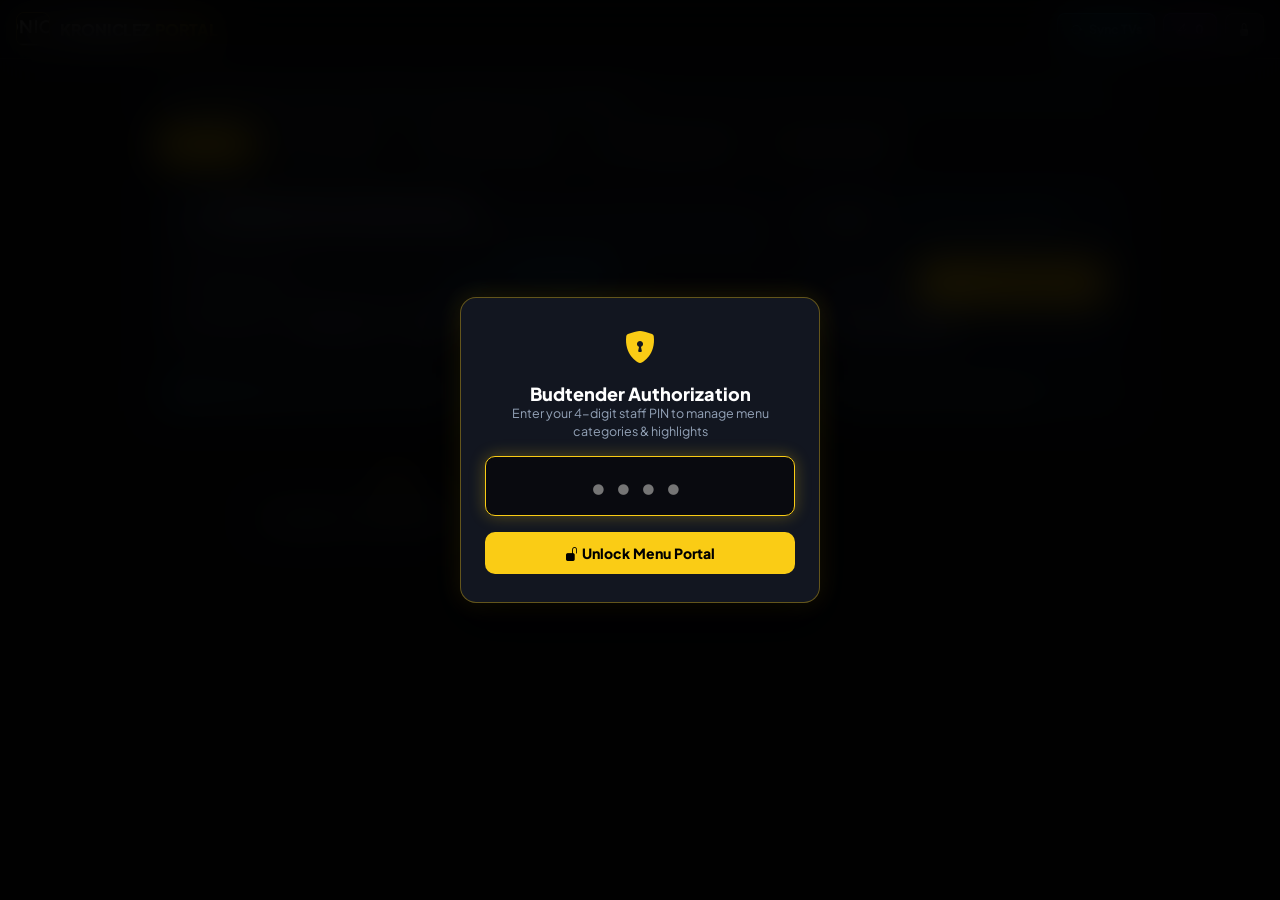
==== commit 0ddd1ef4: "Add TV display scale and text size controls to admin portal and hotkeys on TV menu" ====
--- a/static/admin.html
+++ b/static/admin.html
@@ -204,6 +204,236 @@
             color: #000000;
             border-color: #facc15;
             font-weight: 900;
+        }
+
+        /* TV Display Scale & Text Size Control Card */
+        .scale-control-panel {
+            background: linear-gradient(135deg, rgba(18, 22, 31, 0.95), rgba(15, 23, 42, 0.95));
+            border: 1px solid rgba(56, 189, 248, 0.28);
+            border-radius: 14px;
+            padding: 16px 20px;
+            margin-bottom: 16px;
+            box-shadow: 0 4px 20px rgba(0, 0, 0, 0.4), inset 0 1px 0 rgba(255, 255, 255, 0.05);
+        }
+
+        .scale-header {
+            display: flex;
+            flex-wrap: wrap;
+            align-items: center;
+            justify-content: space-between;
+            gap: 12px;
+            padding-bottom: 12px;
+            border-bottom: 1px solid var(--border-glass);
+            margin-bottom: 14px;
+        }
+
+        .scale-title-group {
+            display: flex;
+            flex-direction: column;
+            gap: 3px;
+        }
+
+        .scale-title {
+            font-size: 15px;
+            font-weight: 800;
+            color: #ffffff;
+            display: flex;
+            align-items: center;
+            gap: 8px;
+        }
+
+        .scale-title i {
+            color: #38bdf8;
+            font-size: 17px;
+        }
+
+        .scale-subtitle {
+            font-size: 12px;
+            color: var(--text-sub);
+            font-weight: 500;
+        }
+
+        .scale-target-wrap {
+            display: flex;
+            align-items: center;
+            gap: 8px;
+        }
+
+        .scale-target-label {
+            font-size: 12.5px;
+            font-weight: 700;
+            color: #cbd5e1;
+            display: flex;
+            align-items: center;
+            gap: 4px;
+        }
+
+        .scale-target-select {
+            background: rgba(9, 10, 15, 0.85);
+            border: 1px solid rgba(56, 189, 248, 0.4);
+            color: #38bdf8;
+            padding: 7px 12px;
+            border-radius: 8px;
+            font-size: 12.5px;
+            font-weight: 750;
+            outline: none;
+            cursor: pointer;
+            transition: all 0.2s ease;
+        }
+
+        .scale-target-select:focus {
+            border-color: #facc15;
+            box-shadow: 0 0 12px rgba(250, 204, 21, 0.25);
+        }
+
+        .scale-body {
+            display: flex;
+            flex-direction: column;
+            gap: 14px;
+        }
+
+        .scale-slider-row {
+            display: flex;
+            flex-wrap: wrap;
+            align-items: center;
+            gap: 16px;
+        }
+
+        .scale-slider-wrap {
+            flex: 1;
+            min-width: 260px;
+            display: flex;
+            flex-direction: column;
+            gap: 6px;
+        }
+
+        .scale-slider-labels {
+            display: flex;
+            justify-content: space-between;
+            align-items: center;
+            font-size: 11.5px;
+            color: var(--text-sub);
+            font-weight: 600;
+        }
+
+        .scale-current-badge {
+            background: rgba(56, 189, 248, 0.15);
+            border: 1px solid rgba(56, 189, 248, 0.4);
+            color: #38bdf8;
+            padding: 3px 10px;
+            border-radius: 6px;
+            font-size: 12px;
+            font-weight: 800;
+            font-family: 'JetBrains Mono', monospace;
+        }
+
+        .scale-slider {
+            width: 100%;
+            height: 6px;
+            border-radius: 3px;
+            background: rgba(255, 255, 255, 0.12);
+            outline: none;
+            cursor: pointer;
+            -webkit-appearance: none;
+        }
+
+        .scale-slider::-webkit-slider-thumb {
+            -webkit-appearance: none;
+            appearance: none;
+            width: 18px;
+            height: 18px;
+            border-radius: 50%;
+            background: #38bdf8;
+            box-shadow: 0 0 10px rgba(56, 189, 248, 0.6);
+            cursor: pointer;
+            transition: all 0.15s ease;
+        }
+
+        .scale-slider::-webkit-slider-thumb:hover {
+            transform: scale(1.15);
+            background: #facc15;
+            box-shadow: 0 0 12px rgba(250, 204, 21, 0.8);
+        }
+
+        .scale-action-buttons {
+            display: flex;
+            align-items: center;
+            gap: 8px;
+        }
+
+        .save-scale-btn {
+            background: linear-gradient(135deg, #facc15, #eab308);
+            border: 1px solid #facc15;
+            color: #000000;
+            padding: 9px 18px;
+            border-radius: 8px;
+            font-size: 13px;
+            font-weight: 900;
+            cursor: pointer;
+            display: inline-flex;
+            align-items: center;
+            gap: 7px;
+            box-shadow: 0 4px 14px rgba(250, 204, 21, 0.35);
+            transition: all 0.2s ease;
+        }
+
+        .save-scale-btn:hover {
+            background: linear-gradient(135deg, #fde047, #facc15);
+            transform: translateY(-1px);
+            box-shadow: 0 6px 18px rgba(250, 204, 21, 0.5);
+        }
+
+        .save-scale-btn:disabled {
+            opacity: 0.6;
+            cursor: not-allowed;
+            transform: none;
+        }
+
+        .scale-presets-row {
+            display: flex;
+            flex-wrap: wrap;
+            align-items: center;
+            gap: 8px;
+        }
+
+        .scale-presets-label {
+            font-size: 11.5px;
+            font-weight: 700;
+            color: #94a3b8;
+            text-transform: uppercase;
+            letter-spacing: 0.5px;
+        }
+
+        .scale-presets-group {
+            display: flex;
+            flex-wrap: wrap;
+            align-items: center;
+            gap: 6px;
+        }
+
+        .preset-btn {
+            background: rgba(255, 255, 255, 0.05);
+            border: 1px solid var(--border-glass);
+            color: #cbd5e1;
+            padding: 4px 10px;
+            border-radius: 6px;
+            font-size: 11.5px;
+            font-weight: 700;
+            cursor: pointer;
+            transition: all 0.15s ease;
+        }
+
+        .preset-btn:hover {
+            background: rgba(56, 189, 248, 0.15);
+            border-color: rgba(56, 189, 248, 0.4);
+            color: #38bdf8;
+        }
+
+        .preset-btn.active {
+            background: rgba(56, 189, 248, 0.25);
+            border-color: #38bdf8;
+            color: #ffffff;
+            font-weight: 800;
         }
 
         /* Product Cards Grid */
@@ -795,6 +1025,54 @@
             </div>
         </div>
 
+        <!-- TV Display Scale & Text Size Control Card -->
+        <div class="scale-control-panel">
+            <div class="scale-header">
+                <div class="scale-title-group">
+                    <div class="scale-title"><i class="bi bi-display"></i> TV Display Scale & Text Size Controls</div>
+                    <div class="scale-subtitle">Adjust typography & zoom scale across store TV displays so all items fit comfortably without scrolling.</div>
+                </div>
+                <div class="scale-target-wrap">
+                    <label for="scaleTargetSelect" class="scale-target-label"><i class="bi bi-tv"></i> Target TV:</label>
+                    <select id="scaleTargetSelect" class="scale-target-select" onchange="onScaleTargetChange()">
+                        <option value="all">🌐 All TV Screens (Global)</option>
+                        <option value="1">📺 TV 1: Pre-Rolls & Infused</option>
+                        <option value="2">📺 TV 2: Flower & Vapes</option>
+                        <option value="3">📺 TV 3: Edibles & Drinks</option>
+                    </select>
+                </div>
+            </div>
+
+            <div class="scale-body">
+                <div class="scale-slider-row">
+                    <div class="scale-slider-wrap">
+                        <div class="scale-slider-labels">
+                            <span><i class="bi bi-zoom-out"></i> 70% (Ultra-Dense)</span>
+                            <span id="scaleSliderLabel" class="scale-current-badge">88% (Balanced)</span>
+                            <span>115% (Large) <i class="bi bi-zoom-in"></i></span>
+                        </div>
+                        <input type="range" id="scaleSlider" min="70" max="115" step="1" value="88" class="scale-slider" oninput="onScaleSliderInput(this.value)">
+                    </div>
+                    <div class="scale-action-buttons">
+                        <button type="button" id="saveScaleBtn" class="save-scale-btn" onclick="saveDisplayScale()">
+                            <i class="bi bi-broadcast"></i> Save & Apply to TVs
+                        </button>
+                    </div>
+                </div>
+
+                <div class="scale-presets-row">
+                    <span class="scale-presets-label">Quick Presets:</span>
+                    <div class="scale-presets-group">
+                        <button type="button" class="preset-btn" onclick="applyScalePreset(75)">75% (Ultra-Fit)</button>
+                        <button type="button" class="preset-btn" onclick="applyScalePreset(85)">85% (Compact)</button>
+                        <button type="button" class="preset-btn" onclick="applyScalePreset(88)">88% (Recommended)</button>
+                        <button type="button" class="preset-btn" onclick="applyScalePreset(92)">92% (Comfortable)</button>
+                        <button type="button" class="preset-btn" onclick="applyScalePreset(100)">100% (Standard 1080p)</button>
+                    </div>
+                </div>
+            </div>
+        </div>
+
         <!-- Policy Banner -->
         <div style="margin-bottom: 16px; padding: 10px 16px; background: rgba(56, 189, 248, 0.08); border: 1px solid rgba(56, 189, 248, 0.25); border-radius: 10px; font-size: 12px; color: #cbd5e1; display: flex; align-items: center; gap: 8px;">
             <i class="bi bi-info-circle-fill" style="color: #38bdf8; font-size: 14px;"></i>
@@ -884,7 +1162,8 @@
                 }
                 const data = await res.json();
                 allProducts = data.items || [];
-                activeOverrides = data.overrides || { species_overrides: {}, highlight_overrides: {}, thc_overrides: {}, category_overrides: {} };
+                activeOverrides = data.overrides || { species_overrides: {}, highlight_overrides: {}, thc_overrides: {}, category_overrides: {}, display_settings: {} };
+                updateScaleUI();
                 const curCount = Object.keys(activeOverrides.species_overrides || {}).length + Object.keys(activeOverrides.highlight_overrides || {}).length + Object.keys(activeOverrides.category_overrides || {}).length;
                 if (curCount > 0) {
                     try {
@@ -1150,6 +1429,111 @@
             return JSON.stringify(obj);
         }
 
+        // ==========================================================================
+        // TV DISPLAY SCALE & TEXT SIZE CONTROLS
+        // ==========================================================================
+        function getScaleForTarget(target) {
+            const disp = activeOverrides.display_settings || {};
+            if (target === '1') return disp.screen_1_scale || disp.scale || 86;
+            if (target === '2') return disp.screen_2_scale || disp.scale || 90;
+            if (target === '3') return disp.screen_3_scale || disp.scale || 92;
+            return disp.scale || 88;
+        }
+
+        function updateScaleUI() {
+            const select = document.getElementById('scaleTargetSelect');
+            if (!select) return;
+            const target = select.value;
+            const scale = getScaleForTarget(target);
+            const slider = document.getElementById('scaleSlider');
+            if (slider) slider.value = scale;
+            onScaleSliderInput(scale);
+        }
+
+        function onScaleTargetChange() {
+            updateScaleUI();
+        }
+
+        function onScaleSliderInput(val) {
+            const num = parseInt(val);
+            const badge = document.getElementById('scaleSliderLabel');
+            let desc = 'Balanced';
+            if (num <= 75) desc = 'Ultra-Dense';
+            else if (num <= 85) desc = 'Compact';
+            else if (num <= 92) desc = 'Balanced';
+            else if (num < 100) desc = 'Comfortable';
+            else if (num === 100) desc = '100% Standard';
+            else desc = 'Large';
+
+            if (badge) {
+                badge.innerText = `${num}% (${desc})`;
+            }
+
+            document.querySelectorAll('.preset-btn').forEach(btn => {
+                if (btn.innerText.startsWith(`${num}%`)) {
+                    btn.classList.add('active');
+                } else {
+                    btn.classList.remove('active');
+                }
+            });
+        }
+
+        function applyScalePreset(val) {
+            const slider = document.getElementById('scaleSlider');
+            if (slider) slider.value = val;
+            onScaleSliderInput(val);
+        }
+
+        async function saveDisplayScale() {
+            const slider = document.getElementById('scaleSlider');
+            const targetSelect = document.getElementById('scaleTargetSelect');
+            if (!slider || !targetSelect) return;
+
+            const scale = parseInt(slider.value);
+            const target = targetSelect.value;
+            const targetText = targetSelect.options[targetSelect.selectedIndex].text;
+            const saveBtn = document.getElementById('saveScaleBtn');
+
+            saveBtn.disabled = true;
+            saveBtn.innerHTML = '<i class="bi bi-hourglass-split"></i> Saving...';
+
+            try {
+                const base = getApiBasePath();
+                const res = await fetch(`${base}/api/admin/override`, {
+                    method: 'POST',
+                    headers: { 'Content-Type': 'application/json' },
+                    body: jsonStringifyWithPin({
+                        action: 'set_display_scale',
+                        scale: scale,
+                        target: target
+                    })
+                });
+
+                if (res.status === 401) {
+                    showToast("❌ Staff PIN invalid or session expired.", true);
+                    lockPortal();
+                    return;
+                }
+
+                const data = await res.json();
+                if (data.success) {
+                    showToast(`✅ TV text scale updated to ${scale}% for ${targetText}! All TVs auto-refreshing...`);
+                    if (data.display_settings) {
+                        activeOverrides.display_settings = data.display_settings;
+                    }
+                    onScaleSliderInput(scale);
+                } else {
+                    showToast(`❌ Error: ${data.message || 'Could not save scale'}`, true);
+                }
+            } catch (err) {
+                console.error("Save scale error:", err);
+                showToast(`⚠️ Failed to save scale: ${err.message}`, true);
+            } finally {
+                saveBtn.disabled = false;
+                saveBtn.innerHTML = '<i class="bi bi-broadcast"></i> Save & Apply to TVs';
+            }
+        }
+
         function toggleOverridesDrawer(open) {
             const drawer = document.getElementById('overridesDrawer');
             if (open) {
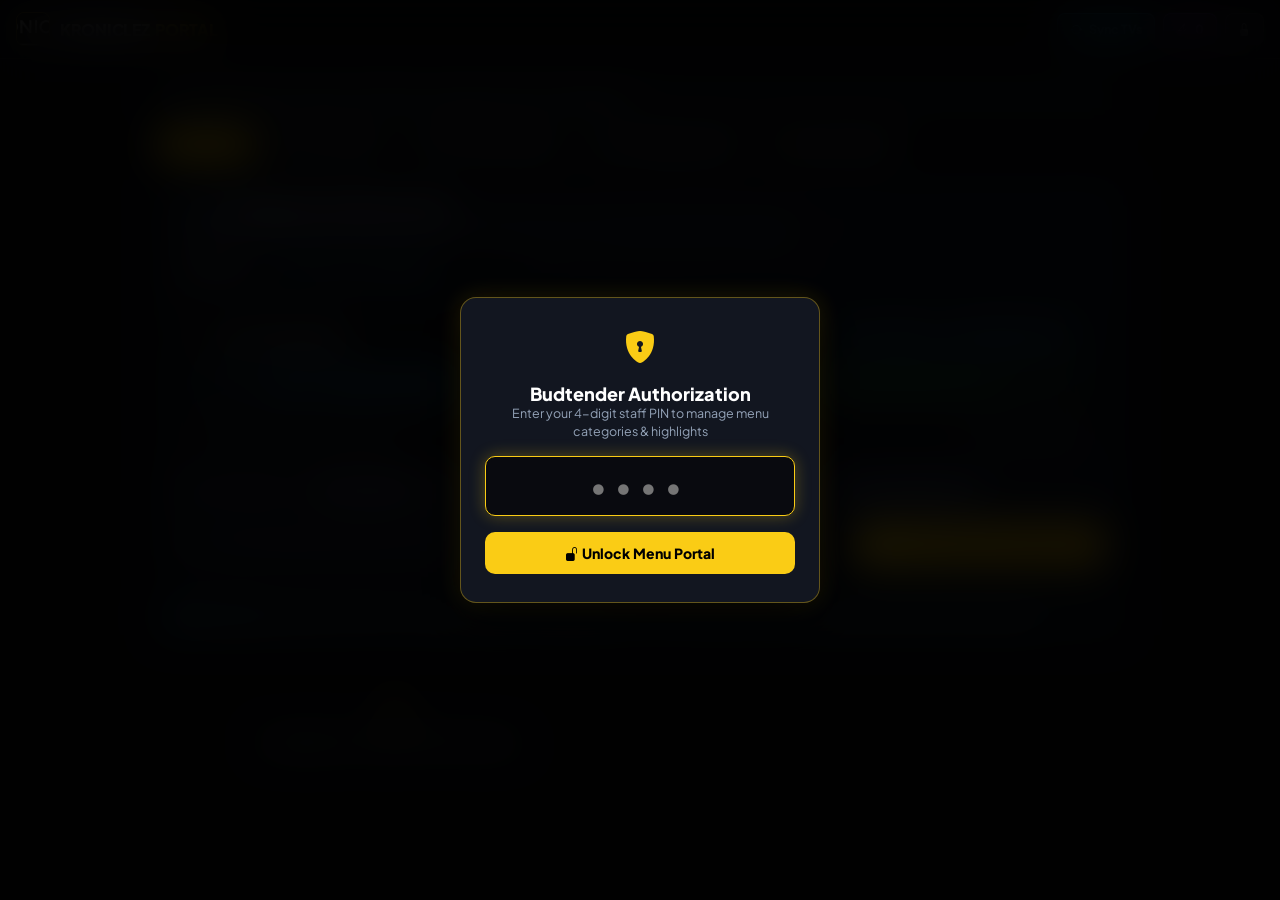
==== commit ca4037bf: "Fix menu flashing loop, add text size increase/decrease stepper to admin, and auto-fit TV screen" ====
--- a/static/admin.html
+++ b/static/admin.html
@@ -292,19 +292,118 @@
             gap: 14px;
         }
 
-        .scale-slider-row {
-            display: flex;
+        /* Stepper & Action Controls for Text Size */
+        .text-size-stepper-box {
+            background: rgba(9, 10, 15, 0.7);
+            border: 1px solid rgba(255, 255, 255, 0.08);
+            border-radius: 12px;
+            padding: 14px 16px;
+            display: flex;
+            flex-direction: column;
+            gap: 12px;
+        }
+
+        .stepper-label-deck {
+            display: flex;
+            justify-content: space-between;
+            align-items: center;
             flex-wrap: wrap;
-            align-items: center;
-            gap: 16px;
-        }
-
-        .scale-slider-wrap {
+            gap: 8px;
+        }
+
+        .stepper-title {
+            font-size: 13px;
+            font-weight: 800;
+            color: #ffffff;
+            display: flex;
+            align-items: center;
+            gap: 6px;
+        }
+
+        .stepper-title i {
+            color: #facc15;
+            font-size: 15px;
+        }
+
+        .stepper-buttons-row {
+            display: flex;
+            align-items: center;
+            gap: 10px;
+            flex-wrap: wrap;
+        }
+
+        .btn-step-action {
             flex: 1;
-            min-width: 260px;
+            min-width: 170px;
+            padding: 11px 16px;
+            border-radius: 10px;
+            font-size: 13.5px;
+            font-weight: 850;
+            cursor: pointer;
+            display: inline-flex;
+            align-items: center;
+            justify-content: center;
+            gap: 8px;
+            transition: all 0.2s cubic-bezier(0.16, 1, 0.3, 1);
+            user-select: none;
+        }
+
+        .btn-decrease {
+            background: rgba(56, 189, 248, 0.12);
+            border: 1.5px solid rgba(56, 189, 248, 0.45);
+            color: #38bdf8;
+        }
+
+        .btn-decrease:hover {
+            background: rgba(56, 189, 248, 0.25);
+            border-color: #38bdf8;
+            transform: translateY(-1px);
+            box-shadow: 0 4px 14px rgba(56, 189, 248, 0.3);
+        }
+
+        .btn-increase {
+            background: rgba(74, 222, 128, 0.12);
+            border: 1.5px solid rgba(74, 222, 128, 0.45);
+            color: #4ade80;
+        }
+
+        .btn-increase:hover {
+            background: rgba(74, 222, 128, 0.25);
+            border-color: #4ade80;
+            transform: translateY(-1px);
+            box-shadow: 0 4px 14px rgba(74, 222, 128, 0.3);
+        }
+
+        .fine-steps {
+            display: flex;
+            align-items: center;
+            gap: 6px;
+        }
+
+        .btn-fine-step {
+            background: rgba(255, 255, 255, 0.08);
+            border: 1px solid var(--border-glass);
+            color: #cbd5e1;
+            padding: 10px 14px;
+            border-radius: 8px;
+            font-size: 13px;
+            font-weight: 800;
+            font-family: 'JetBrains Mono', monospace;
+            cursor: pointer;
+            transition: all 0.15s ease;
+        }
+
+        .btn-fine-step:hover {
+            background: rgba(255, 255, 255, 0.16);
+            border-color: rgba(255, 255, 255, 0.25);
+            color: #ffffff;
+        }
+
+        .slider-track-wrap {
             display: flex;
             flex-direction: column;
             gap: 6px;
+            padding-top: 4px;
         }
 
         .scale-slider-labels {
@@ -320,9 +419,9 @@
             background: rgba(56, 189, 248, 0.15);
             border: 1px solid rgba(56, 189, 248, 0.4);
             color: #38bdf8;
-            padding: 3px 10px;
+            padding: 4px 12px;
             border-radius: 6px;
-            font-size: 12px;
+            font-size: 12.5px;
             font-weight: 800;
             font-family: 'JetBrains Mono', monospace;
         }
@@ -355,40 +454,6 @@
             box-shadow: 0 0 12px rgba(250, 204, 21, 0.8);
         }
 
-        .scale-action-buttons {
-            display: flex;
-            align-items: center;
-            gap: 8px;
-        }
-
-        .save-scale-btn {
-            background: linear-gradient(135deg, #facc15, #eab308);
-            border: 1px solid #facc15;
-            color: #000000;
-            padding: 9px 18px;
-            border-radius: 8px;
-            font-size: 13px;
-            font-weight: 900;
-            cursor: pointer;
-            display: inline-flex;
-            align-items: center;
-            gap: 7px;
-            box-shadow: 0 4px 14px rgba(250, 204, 21, 0.35);
-            transition: all 0.2s ease;
-        }
-
-        .save-scale-btn:hover {
-            background: linear-gradient(135deg, #fde047, #facc15);
-            transform: translateY(-1px);
-            box-shadow: 0 6px 18px rgba(250, 204, 21, 0.5);
-        }
-
-        .save-scale-btn:disabled {
-            opacity: 0.6;
-            cursor: not-allowed;
-            transform: none;
-        }
-
         .scale-presets-row {
             display: flex;
             flex-wrap: wrap;
@@ -415,9 +480,9 @@
             background: rgba(255, 255, 255, 0.05);
             border: 1px solid var(--border-glass);
             color: #cbd5e1;
-            padding: 4px 10px;
+            padding: 6px 12px;
             border-radius: 6px;
-            font-size: 11.5px;
+            font-size: 12px;
             font-weight: 700;
             cursor: pointer;
             transition: all 0.15s ease;
@@ -434,6 +499,53 @@
             border-color: #38bdf8;
             color: #ffffff;
             font-weight: 800;
+        }
+
+        .scale-footer-bar {
+            display: flex;
+            justify-content: space-between;
+            align-items: center;
+            flex-wrap: wrap;
+            gap: 12px;
+            padding-top: 6px;
+            border-top: 1px solid var(--border-glass);
+        }
+
+        .scale-status-hint {
+            display: flex;
+            align-items: center;
+            gap: 8px;
+            font-size: 12px;
+            color: #94a3b8;
+            font-weight: 600;
+        }
+
+        .save-scale-btn {
+            background: linear-gradient(135deg, #facc15, #eab308);
+            border: 1px solid #facc15;
+            color: #000000;
+            padding: 10px 22px;
+            border-radius: 8px;
+            font-size: 13px;
+            font-weight: 900;
+            cursor: pointer;
+            display: inline-flex;
+            align-items: center;
+            gap: 7px;
+            box-shadow: 0 4px 14px rgba(250, 204, 21, 0.35);
+            transition: all 0.2s ease;
+        }
+
+        .save-scale-btn:hover {
+            background: linear-gradient(135deg, #fde047, #facc15);
+            transform: translateY(-1px);
+            box-shadow: 0 6px 18px rgba(250, 204, 21, 0.5);
+        }
+
+        .save-scale-btn:disabled {
+            opacity: 0.6;
+            cursor: not-allowed;
+            transform: none;
         }
 
         /* Product Cards Grid */
@@ -1029,14 +1141,14 @@
         <div class="scale-control-panel">
             <div class="scale-header">
                 <div class="scale-title-group">
-                    <div class="scale-title"><i class="bi bi-display"></i> TV Display Scale & Text Size Controls</div>
-                    <div class="scale-subtitle">Adjust typography & zoom scale across store TV displays so all items fit comfortably without scrolling.</div>
+                    <div class="scale-title"><i class="bi bi-type"></i> 📺 TV Display & Text Size Controls</div>
+                    <div class="scale-subtitle">Increase or decrease text size and zoom so all menu categories fit your TV screens perfectly without scrolling.</div>
                 </div>
                 <div class="scale-target-wrap">
                     <label for="scaleTargetSelect" class="scale-target-label"><i class="bi bi-tv"></i> Target TV:</label>
                     <select id="scaleTargetSelect" class="scale-target-select" onchange="onScaleTargetChange()">
                         <option value="all">🌐 All TV Screens (Global)</option>
-                        <option value="1">📺 TV 1: Pre-Rolls & Infused</option>
+                        <option value="1">📺 TV 1: Pre-Rolls & Infused (34+ SKUs)</option>
                         <option value="2">📺 TV 2: Flower & Vapes</option>
                         <option value="3">📺 TV 3: Edibles & Drinks</option>
                     </select>
@@ -1044,31 +1156,63 @@
             </div>
 
             <div class="scale-body">
-                <div class="scale-slider-row">
-                    <div class="scale-slider-wrap">
-                        <div class="scale-slider-labels">
-                            <span><i class="bi bi-zoom-out"></i> 70% (Ultra-Dense)</span>
-                            <span id="scaleSliderLabel" class="scale-current-badge">88% (Balanced)</span>
-                            <span>115% (Large) <i class="bi bi-zoom-in"></i></span>
+                <!-- Big Stepper: Decrease & Increase Text Size -->
+                <div class="text-size-stepper-box">
+                    <div class="stepper-label-deck">
+                        <span class="stepper-title"><i class="bi bi-fonts"></i> Live Text Size Setting:</span>
+                        <span id="scaleSliderLabel" class="scale-current-badge">86% (Compact — Recommended Fit)</span>
+                    </div>
+
+                    <div class="stepper-buttons-row">
+                        <!-- Big Decrease Button -->
+                        <button type="button" class="btn-step-action btn-decrease" onclick="adjustScaleStep(-3)" title="Make text smaller to fit on screen">
+                            <i class="bi bi-dash-circle-fill"></i> ➖ Decrease Text Size (-3%)
+                        </button>
+
+                        <!-- Fine step buttons -->
+                        <div class="fine-steps">
+                            <button type="button" class="btn-fine-step" onclick="adjustScaleStep(-1)" title="Decrease 1%">-1%</button>
+                            <button type="button" class="btn-fine-step" onclick="adjustScaleStep(+1)" title="Increase 1%">+1%</button>
                         </div>
-                        <input type="range" id="scaleSlider" min="70" max="115" step="1" value="88" class="scale-slider" oninput="onScaleSliderInput(this.value)">
-                    </div>
-                    <div class="scale-action-buttons">
-                        <button type="button" id="saveScaleBtn" class="save-scale-btn" onclick="saveDisplayScale()">
-                            <i class="bi bi-broadcast"></i> Save & Apply to TVs
+
+                        <!-- Big Increase Button -->
+                        <button type="button" class="btn-step-action btn-increase" onclick="adjustScaleStep(+3)" title="Make text larger">
+                            <i class="bi bi-plus-circle-fill"></i> ➕ Increase Text Size (+3%)
                         </button>
                     </div>
+
+                    <!-- Slider for continuous fine tuning -->
+                    <div class="slider-track-wrap">
+                        <input type="range" id="scaleSlider" min="70" max="115" step="1" value="86" class="scale-slider" oninput="onScaleSliderInput(this.value)">
+                        <div class="scale-slider-labels">
+                            <span><i class="bi bi-zoom-out"></i> 70% (Ultra-Dense / Fits Small TVs)</span>
+                            <span style="color:#facc15; font-weight: 800;">● 86% Balanced Default</span>
+                            <span>115% (Extra Large) <i class="bi bi-zoom-in"></i></span>
+                        </div>
+                    </div>
                 </div>
 
+                <!-- Text Size Presets -->
                 <div class="scale-presets-row">
-                    <span class="scale-presets-label">Quick Presets:</span>
+                    <span class="scale-presets-label">Text Size Presets:</span>
                     <div class="scale-presets-group">
-                        <button type="button" class="preset-btn" onclick="applyScalePreset(75)">75% (Ultra-Fit)</button>
-                        <button type="button" class="preset-btn" onclick="applyScalePreset(85)">85% (Compact)</button>
-                        <button type="button" class="preset-btn" onclick="applyScalePreset(88)">88% (Recommended)</button>
-                        <button type="button" class="preset-btn" onclick="applyScalePreset(92)">92% (Comfortable)</button>
-                        <button type="button" class="preset-btn" onclick="applyScalePreset(100)">100% (Standard 1080p)</button>
+                        <button type="button" class="preset-btn" onclick="applyScalePreset(75)">Extra Small (75%)</button>
+                        <button type="button" class="preset-btn" onclick="applyScalePreset(82)">Small / Dense (82%)</button>
+                        <button type="button" class="preset-btn" onclick="applyScalePreset(86)">Compact (86%)</button>
+                        <button type="button" class="preset-btn" onclick="applyScalePreset(92)">Medium (92%)</button>
+                        <button type="button" class="preset-btn" onclick="applyScalePreset(100)">Large / 1080p (100%)</button>
                     </div>
+                </div>
+
+                <!-- Save Action Footer Bar -->
+                <div class="scale-footer-bar">
+                    <div class="scale-status-hint">
+                        <i class="bi bi-shield-check" style="color: #4ade80; font-size: 15px;"></i>
+                        <span>TV screens update dynamically with zero screen flicker or flashing.</span>
+                    </div>
+                    <button type="button" id="saveScaleBtn" class="save-scale-btn" onclick="saveDisplayScale()">
+                        <i class="bi bi-broadcast"></i> Save & Apply Text Size to TVs
+                    </button>
                 </div>
             </div>
         </div>
@@ -1458,19 +1602,20 @@
             const num = parseInt(val);
             const badge = document.getElementById('scaleSliderLabel');
             let desc = 'Balanced';
-            if (num <= 75) desc = 'Ultra-Dense';
-            else if (num <= 85) desc = 'Compact';
-            else if (num <= 92) desc = 'Balanced';
-            else if (num < 100) desc = 'Comfortable';
-            else if (num === 100) desc = '100% Standard';
-            else desc = 'Large';
+            if (num <= 75) desc = 'Extra Small — Maximum Screen Fit';
+            else if (num <= 82) desc = 'Small — Fits 35+ SKUs on TV 1';
+            else if (num <= 86) desc = 'Compact — Recommended Default';
+            else if (num <= 92) desc = 'Medium — Balanced';
+            else if (num < 100) desc = 'Comfortable Large';
+            else if (num === 100) desc = 'Large / 100% Standard 1080p';
+            else desc = 'Extra Large';
 
             if (badge) {
                 badge.innerText = `${num}% (${desc})`;
             }
 
             document.querySelectorAll('.preset-btn').forEach(btn => {
-                if (btn.innerText.startsWith(`${num}%`)) {
+                if (btn.innerText.includes(`(${num}%)`)) {
                     btn.classList.add('active');
                 } else {
                     btn.classList.remove('active');
@@ -1482,6 +1627,15 @@
             const slider = document.getElementById('scaleSlider');
             if (slider) slider.value = val;
             onScaleSliderInput(val);
+        }
+
+        function adjustScaleStep(delta) {
+            const slider = document.getElementById('scaleSlider');
+            if (!slider) return;
+            const current = parseInt(slider.value) || 86;
+            const next = Math.max(70, Math.min(115, current + delta));
+            slider.value = next;
+            onScaleSliderInput(next);
         }
 
         async function saveDisplayScale() {
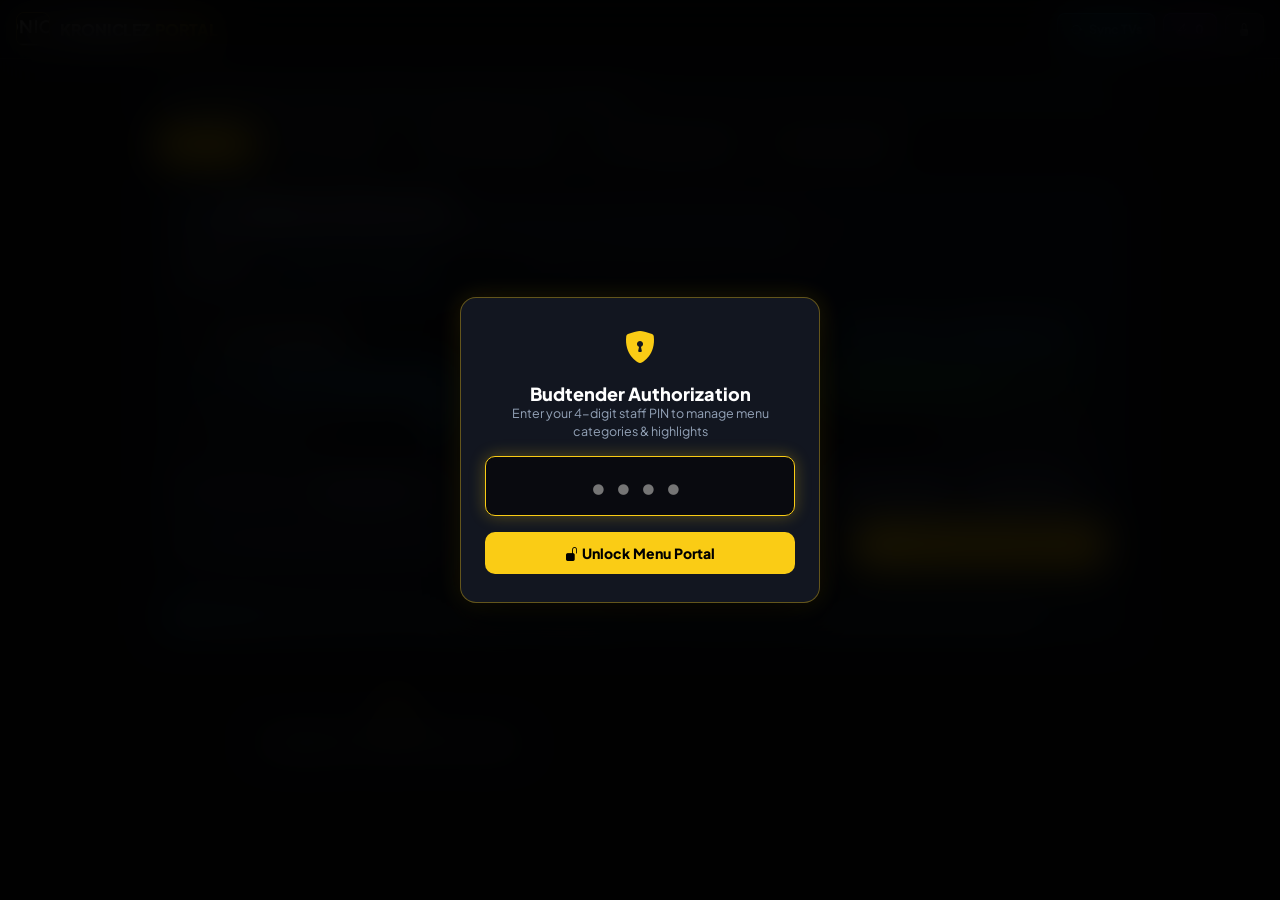
==== commit b9aea045: "Fix 65-inch / 4K TV scaling to fill 100% of display width and height without corner squeezing" ====
--- a/static/admin.html
+++ b/static/admin.html
@@ -1183,11 +1183,11 @@
 
                     <!-- Slider for continuous fine tuning -->
                     <div class="slider-track-wrap">
-                        <input type="range" id="scaleSlider" min="70" max="115" step="1" value="86" class="scale-slider" oninput="onScaleSliderInput(this.value)">
+                        <input type="range" id="scaleSlider" min="70" max="135" step="1" value="88" class="scale-slider" oninput="onScaleSliderInput(this.value)">
                         <div class="scale-slider-labels">
-                            <span><i class="bi bi-zoom-out"></i> 70% (Ultra-Dense / Fits Small TVs)</span>
-                            <span style="color:#facc15; font-weight: 800;">● 86% Balanced Default</span>
-                            <span>115% (Extra Large) <i class="bi bi-zoom-in"></i></span>
+                            <span><i class="bi bi-zoom-out"></i> 70% (Ultra-Dense)</span>
+                            <span style="color:#facc15; font-weight: 800;">● 88% Standard Fit</span>
+                            <span>135% (Huge 4K Display) <i class="bi bi-zoom-in"></i></span>
                         </div>
                     </div>
                 </div>
@@ -1198,9 +1198,10 @@
                     <div class="scale-presets-group">
                         <button type="button" class="preset-btn" onclick="applyScalePreset(75)">Extra Small (75%)</button>
                         <button type="button" class="preset-btn" onclick="applyScalePreset(82)">Small / Dense (82%)</button>
-                        <button type="button" class="preset-btn" onclick="applyScalePreset(86)">Compact (86%)</button>
-                        <button type="button" class="preset-btn" onclick="applyScalePreset(92)">Medium (92%)</button>
-                        <button type="button" class="preset-btn" onclick="applyScalePreset(100)">Large / 1080p (100%)</button>
+                        <button type="button" class="preset-btn" onclick="applyScalePreset(88)">Compact (88%)</button>
+                        <button type="button" class="preset-btn" onclick="applyScalePreset(100)">Large / 100%</button>
+                        <button type="button" class="preset-btn" onclick="applyScalePreset(110)">65" TV / 4K (110%)</button>
+                        <button type="button" class="preset-btn" onclick="applyScalePreset(120)">Huge 4K (120%)</button>
                     </div>
                 </div>
 
@@ -1603,12 +1604,12 @@
             const badge = document.getElementById('scaleSliderLabel');
             let desc = 'Balanced';
             if (num <= 75) desc = 'Extra Small — Maximum Screen Fit';
-            else if (num <= 82) desc = 'Small — Fits 35+ SKUs on TV 1';
-            else if (num <= 86) desc = 'Compact — Recommended Default';
-            else if (num <= 92) desc = 'Medium — Balanced';
-            else if (num < 100) desc = 'Comfortable Large';
-            else if (num === 100) desc = 'Large / 100% Standard 1080p';
-            else desc = 'Extra Large';
+            else if (num <= 82) desc = 'Small — Dense Catalog';
+            else if (num <= 88) desc = 'Compact — Standard Fit (Recommended)';
+            else if (num <= 95) desc = 'Medium — Balanced';
+            else if (num <= 105) desc = 'Large — 100% 1080p';
+            else if (num <= 118) desc = 'Extra Large — 65"+ TV Fit';
+            else desc = 'Huge — 4K Ultra HD Display';
 
             if (badge) {
                 badge.innerText = `${num}% (${desc})`;
@@ -1632,8 +1633,8 @@
         function adjustScaleStep(delta) {
             const slider = document.getElementById('scaleSlider');
             if (!slider) return;
-            const current = parseInt(slider.value) || 86;
-            const next = Math.max(70, Math.min(115, current + delta));
+            const current = parseInt(slider.value) || 88;
+            const next = Math.max(70, Math.min(135, current + delta));
             slider.value = next;
             onScaleSliderInput(next);
         }
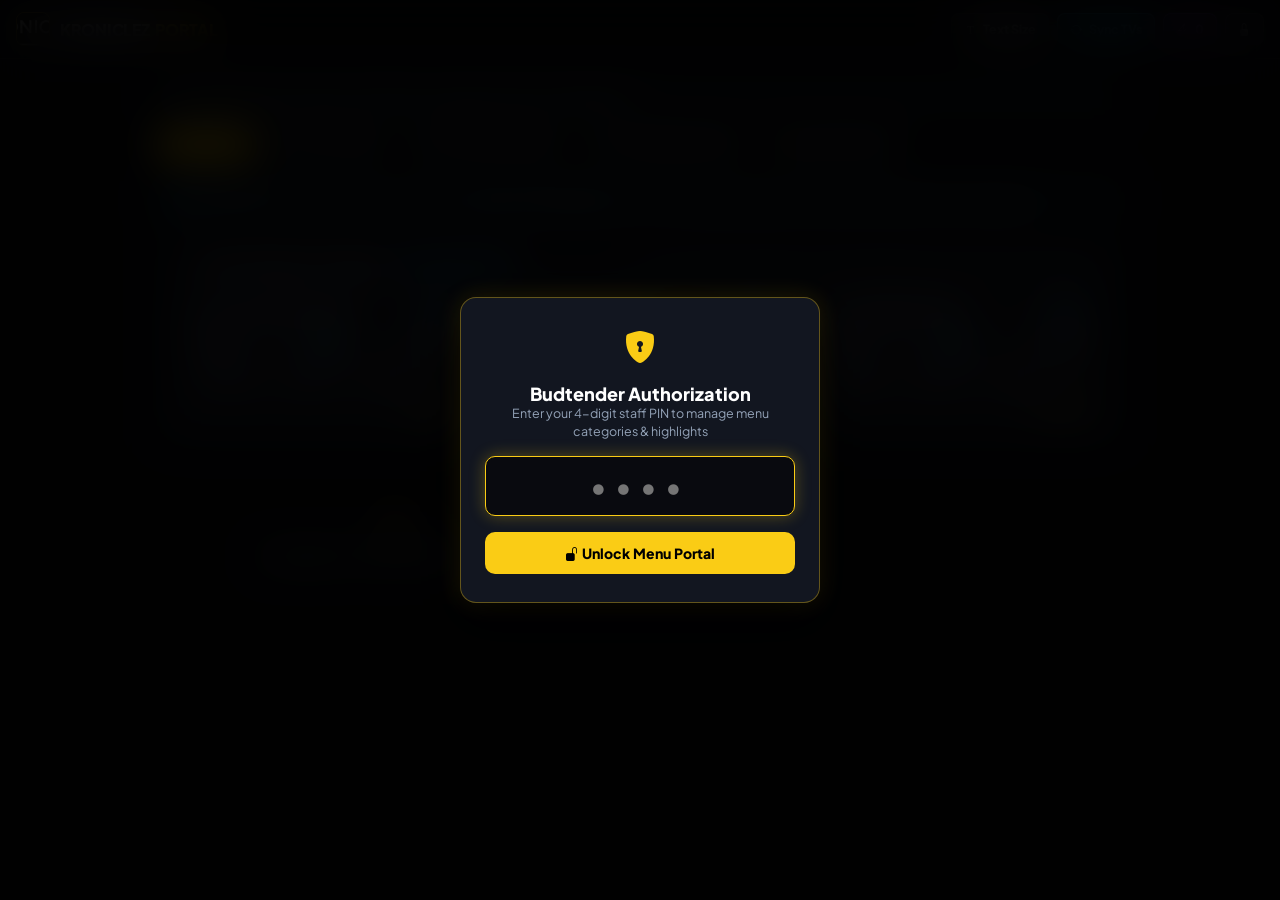
==== commit e9191190: "Add dynamic 1% incremental product text sizing controls in Admin Portal, on-screen hotkeys, and URL " ====
--- a/static/admin.html
+++ b/static/admin.html
@@ -206,348 +206,6 @@
             font-weight: 900;
         }
 
-        /* TV Display Scale & Text Size Control Card */
-        .scale-control-panel {
-            background: linear-gradient(135deg, rgba(18, 22, 31, 0.95), rgba(15, 23, 42, 0.95));
-            border: 1px solid rgba(56, 189, 248, 0.28);
-            border-radius: 14px;
-            padding: 16px 20px;
-            margin-bottom: 16px;
-            box-shadow: 0 4px 20px rgba(0, 0, 0, 0.4), inset 0 1px 0 rgba(255, 255, 255, 0.05);
-        }
-
-        .scale-header {
-            display: flex;
-            flex-wrap: wrap;
-            align-items: center;
-            justify-content: space-between;
-            gap: 12px;
-            padding-bottom: 12px;
-            border-bottom: 1px solid var(--border-glass);
-            margin-bottom: 14px;
-        }
-
-        .scale-title-group {
-            display: flex;
-            flex-direction: column;
-            gap: 3px;
-        }
-
-        .scale-title {
-            font-size: 15px;
-            font-weight: 800;
-            color: #ffffff;
-            display: flex;
-            align-items: center;
-            gap: 8px;
-        }
-
-        .scale-title i {
-            color: #38bdf8;
-            font-size: 17px;
-        }
-
-        .scale-subtitle {
-            font-size: 12px;
-            color: var(--text-sub);
-            font-weight: 500;
-        }
-
-        .scale-target-wrap {
-            display: flex;
-            align-items: center;
-            gap: 8px;
-        }
-
-        .scale-target-label {
-            font-size: 12.5px;
-            font-weight: 700;
-            color: #cbd5e1;
-            display: flex;
-            align-items: center;
-            gap: 4px;
-        }
-
-        .scale-target-select {
-            background: rgba(9, 10, 15, 0.85);
-            border: 1px solid rgba(56, 189, 248, 0.4);
-            color: #38bdf8;
-            padding: 7px 12px;
-            border-radius: 8px;
-            font-size: 12.5px;
-            font-weight: 750;
-            outline: none;
-            cursor: pointer;
-            transition: all 0.2s ease;
-        }
-
-        .scale-target-select:focus {
-            border-color: #facc15;
-            box-shadow: 0 0 12px rgba(250, 204, 21, 0.25);
-        }
-
-        .scale-body {
-            display: flex;
-            flex-direction: column;
-            gap: 14px;
-        }
-
-        /* Stepper & Action Controls for Text Size */
-        .text-size-stepper-box {
-            background: rgba(9, 10, 15, 0.7);
-            border: 1px solid rgba(255, 255, 255, 0.08);
-            border-radius: 12px;
-            padding: 14px 16px;
-            display: flex;
-            flex-direction: column;
-            gap: 12px;
-        }
-
-        .stepper-label-deck {
-            display: flex;
-            justify-content: space-between;
-            align-items: center;
-            flex-wrap: wrap;
-            gap: 8px;
-        }
-
-        .stepper-title {
-            font-size: 13px;
-            font-weight: 800;
-            color: #ffffff;
-            display: flex;
-            align-items: center;
-            gap: 6px;
-        }
-
-        .stepper-title i {
-            color: #facc15;
-            font-size: 15px;
-        }
-
-        .stepper-buttons-row {
-            display: flex;
-            align-items: center;
-            gap: 10px;
-            flex-wrap: wrap;
-        }
-
-        .btn-step-action {
-            flex: 1;
-            min-width: 170px;
-            padding: 11px 16px;
-            border-radius: 10px;
-            font-size: 13.5px;
-            font-weight: 850;
-            cursor: pointer;
-            display: inline-flex;
-            align-items: center;
-            justify-content: center;
-            gap: 8px;
-            transition: all 0.2s cubic-bezier(0.16, 1, 0.3, 1);
-            user-select: none;
-        }
-
-        .btn-decrease {
-            background: rgba(56, 189, 248, 0.12);
-            border: 1.5px solid rgba(56, 189, 248, 0.45);
-            color: #38bdf8;
-        }
-
-        .btn-decrease:hover {
-            background: rgba(56, 189, 248, 0.25);
-            border-color: #38bdf8;
-            transform: translateY(-1px);
-            box-shadow: 0 4px 14px rgba(56, 189, 248, 0.3);
-        }
-
-        .btn-increase {
-            background: rgba(74, 222, 128, 0.12);
-            border: 1.5px solid rgba(74, 222, 128, 0.45);
-            color: #4ade80;
-        }
-
-        .btn-increase:hover {
-            background: rgba(74, 222, 128, 0.25);
-            border-color: #4ade80;
-            transform: translateY(-1px);
-            box-shadow: 0 4px 14px rgba(74, 222, 128, 0.3);
-        }
-
-        .fine-steps {
-            display: flex;
-            align-items: center;
-            gap: 6px;
-        }
-
-        .btn-fine-step {
-            background: rgba(255, 255, 255, 0.08);
-            border: 1px solid var(--border-glass);
-            color: #cbd5e1;
-            padding: 10px 14px;
-            border-radius: 8px;
-            font-size: 13px;
-            font-weight: 800;
-            font-family: 'JetBrains Mono', monospace;
-            cursor: pointer;
-            transition: all 0.15s ease;
-        }
-
-        .btn-fine-step:hover {
-            background: rgba(255, 255, 255, 0.16);
-            border-color: rgba(255, 255, 255, 0.25);
-            color: #ffffff;
-        }
-
-        .slider-track-wrap {
-            display: flex;
-            flex-direction: column;
-            gap: 6px;
-            padding-top: 4px;
-        }
-
-        .scale-slider-labels {
-            display: flex;
-            justify-content: space-between;
-            align-items: center;
-            font-size: 11.5px;
-            color: var(--text-sub);
-            font-weight: 600;
-        }
-
-        .scale-current-badge {
-            background: rgba(56, 189, 248, 0.15);
-            border: 1px solid rgba(56, 189, 248, 0.4);
-            color: #38bdf8;
-            padding: 4px 12px;
-            border-radius: 6px;
-            font-size: 12.5px;
-            font-weight: 800;
-            font-family: 'JetBrains Mono', monospace;
-        }
-
-        .scale-slider {
-            width: 100%;
-            height: 6px;
-            border-radius: 3px;
-            background: rgba(255, 255, 255, 0.12);
-            outline: none;
-            cursor: pointer;
-            -webkit-appearance: none;
-        }
-
-        .scale-slider::-webkit-slider-thumb {
-            -webkit-appearance: none;
-            appearance: none;
-            width: 18px;
-            height: 18px;
-            border-radius: 50%;
-            background: #38bdf8;
-            box-shadow: 0 0 10px rgba(56, 189, 248, 0.6);
-            cursor: pointer;
-            transition: all 0.15s ease;
-        }
-
-        .scale-slider::-webkit-slider-thumb:hover {
-            transform: scale(1.15);
-            background: #facc15;
-            box-shadow: 0 0 12px rgba(250, 204, 21, 0.8);
-        }
-
-        .scale-presets-row {
-            display: flex;
-            flex-wrap: wrap;
-            align-items: center;
-            gap: 8px;
-        }
-
-        .scale-presets-label {
-            font-size: 11.5px;
-            font-weight: 700;
-            color: #94a3b8;
-            text-transform: uppercase;
-            letter-spacing: 0.5px;
-        }
-
-        .scale-presets-group {
-            display: flex;
-            flex-wrap: wrap;
-            align-items: center;
-            gap: 6px;
-        }
-
-        .preset-btn {
-            background: rgba(255, 255, 255, 0.05);
-            border: 1px solid var(--border-glass);
-            color: #cbd5e1;
-            padding: 6px 12px;
-            border-radius: 6px;
-            font-size: 12px;
-            font-weight: 700;
-            cursor: pointer;
-            transition: all 0.15s ease;
-        }
-
-        .preset-btn:hover {
-            background: rgba(56, 189, 248, 0.15);
-            border-color: rgba(56, 189, 248, 0.4);
-            color: #38bdf8;
-        }
-
-        .preset-btn.active {
-            background: rgba(56, 189, 248, 0.25);
-            border-color: #38bdf8;
-            color: #ffffff;
-            font-weight: 800;
-        }
-
-        .scale-footer-bar {
-            display: flex;
-            justify-content: space-between;
-            align-items: center;
-            flex-wrap: wrap;
-            gap: 12px;
-            padding-top: 6px;
-            border-top: 1px solid var(--border-glass);
-        }
-
-        .scale-status-hint {
-            display: flex;
-            align-items: center;
-            gap: 8px;
-            font-size: 12px;
-            color: #94a3b8;
-            font-weight: 600;
-        }
-
-        .save-scale-btn {
-            background: linear-gradient(135deg, #facc15, #eab308);
-            border: 1px solid #facc15;
-            color: #000000;
-            padding: 10px 22px;
-            border-radius: 8px;
-            font-size: 13px;
-            font-weight: 900;
-            cursor: pointer;
-            display: inline-flex;
-            align-items: center;
-            gap: 7px;
-            box-shadow: 0 4px 14px rgba(250, 204, 21, 0.35);
-            transition: all 0.2s ease;
-        }
-
-        .save-scale-btn:hover {
-            background: linear-gradient(135deg, #fde047, #facc15);
-            transform: translateY(-1px);
-            box-shadow: 0 6px 18px rgba(250, 204, 21, 0.5);
-        }
-
-        .save-scale-btn:disabled {
-            opacity: 0.6;
-            cursor: not-allowed;
-            transform: none;
-        }
-
         /* Product Cards Grid */
         .products-grid {
             display: grid;
@@ -1053,6 +711,159 @@
             font-weight: 850;
             color: #facc15;
             text-transform: uppercase;
+        }
+
+        /* Text Scale Tuning Deck */
+        .text-scale-panel {
+            background: rgba(18, 22, 31, 0.85);
+            border: 1px solid rgba(56, 189, 248, 0.25);
+            border-radius: 14px;
+            padding: 16px 18px;
+            margin-bottom: 18px;
+            box-shadow: 0 4px 20px rgba(0, 0, 0, 0.4);
+        }
+
+        .text-scale-header {
+            display: flex;
+            align-items: center;
+            justify-content: space-between;
+            margin-bottom: 14px;
+            flex-wrap: wrap;
+            gap: 8px;
+        }
+
+        .text-scale-title {
+            font-size: 14px;
+            font-weight: 850;
+            color: #ffffff;
+            display: flex;
+            align-items: center;
+            gap: 8px;
+        }
+
+        .scale-badge {
+            font-size: 10px;
+            font-weight: 800;
+            padding: 2px 7px;
+            border-radius: 999px;
+            background: rgba(56, 189, 248, 0.18);
+            border: 1px solid rgba(56, 189, 248, 0.4);
+            color: #38bdf8;
+        }
+
+        .text-scale-grid {
+            display: grid;
+            grid-template-columns: repeat(auto-fit, minmax(260px, 1fr));
+            gap: 12px;
+        }
+
+        .scale-screen-card {
+            background: rgba(255, 255, 255, 0.03);
+            border: 1px solid var(--border-glass);
+            border-radius: 10px;
+            padding: 12px 14px;
+            display: flex;
+            flex-direction: column;
+            gap: 10px;
+        }
+
+        .scale-card-top {
+            display: flex;
+            align-items: center;
+            justify-content: space-between;
+        }
+
+        .scale-screen-name {
+            font-size: 12.5px;
+            font-weight: 800;
+            color: #f1f5f9;
+        }
+
+        .scale-val-pill {
+            font-family: 'JetBrains Mono', monospace;
+            font-size: 12px;
+            font-weight: 900;
+            padding: 2px 8px;
+            border-radius: 6px;
+            background: rgba(56, 189, 248, 0.15);
+            border: 1px solid rgba(56, 189, 248, 0.4);
+            color: #38bdf8;
+        }
+
+        .scale-controls {
+            display: flex;
+            align-items: center;
+            gap: 10px;
+        }
+
+        .btn-scale-step {
+            padding: 5px 12px;
+            border-radius: 7px;
+            background: rgba(255, 255, 255, 0.08);
+            border: 1px solid rgba(255, 255, 255, 0.18);
+            color: #ffffff;
+            font-weight: 900;
+            font-size: 12px;
+            cursor: pointer;
+            transition: all 0.15s ease;
+            user-select: none;
+        }
+
+        .btn-scale-step:hover {
+            background: rgba(56, 189, 248, 0.25);
+            border-color: #38bdf8;
+            color: #38bdf8;
+        }
+
+        .scale-slider {
+            flex: 1;
+            height: 6px;
+            border-radius: 3px;
+            background: rgba(255, 255, 255, 0.15);
+            outline: none;
+            -webkit-appearance: none;
+            appearance: none;
+            cursor: pointer;
+        }
+
+        .scale-slider::-webkit-slider-thumb {
+            -webkit-appearance: none;
+            appearance: none;
+            width: 16px;
+            height: 16px;
+            border-radius: 50%;
+            background: #38bdf8;
+            cursor: pointer;
+            box-shadow: 0 0 8px rgba(56, 189, 248, 0.6);
+        }
+
+        .scale-quick-row {
+            display: flex;
+            gap: 6px;
+            flex-wrap: wrap;
+        }
+
+        .btn-quick-scale {
+            padding: 4px 8px;
+            font-size: 10px;
+            font-weight: 800;
+            border-radius: 5px;
+            background: rgba(255, 255, 255, 0.04);
+            border: 1px solid var(--border-glass);
+            color: #94a3b8;
+            cursor: pointer;
+            transition: all 0.15s ease;
+        }
+
+        .btn-quick-scale:hover {
+            background: rgba(255, 255, 255, 0.1);
+            color: #ffffff;
+        }
+
+        .btn-quick-scale.btn-reset-scale {
+            margin-left: auto;
+            color: #facc15;
+            border-color: rgba(250, 204, 21, 0.3);
         }
     </style>
 </head>
@@ -1107,6 +918,9 @@
             <h1 class="brand-title">KRONICLEZ <span>PORTAL</span></h1>
         </div>
         <div class="header-actions">
+            <button type="button" class="btn-action" onclick="scrollToTextScale()" title="Fine-tune Product Text Size (1% increments)">
+                <i class="bi bi-fonts"></i> <span class="hide-mobile">Text Size</span>
+            </button>
             <button type="button" class="btn-action sync-btn" onclick="triggerSync()" title="Force update TVs">
                 <i class="bi bi-arrow-repeat"></i> <span class="hide-mobile">Sync TVs</span>
             </button>
@@ -1137,91 +951,82 @@
             </div>
         </div>
 
-        <!-- TV Display Scale & Text Size Control Card -->
-        <div class="scale-control-panel">
-            <div class="scale-header">
-                <div class="scale-title-group">
-                    <div class="scale-title"><i class="bi bi-type"></i> 📺 TV Display & Text Size Controls</div>
-                    <div class="scale-subtitle">Increase or decrease text size and zoom so all menu categories fit your TV screens perfectly without scrolling.</div>
-                </div>
-                <div class="scale-target-wrap">
-                    <label for="scaleTargetSelect" class="scale-target-label"><i class="bi bi-tv"></i> Target TV:</label>
-                    <select id="scaleTargetSelect" class="scale-target-select" onchange="onScaleTargetChange()">
-                        <option value="all">🌐 All TV Screens (Global)</option>
-                        <option value="1">📺 TV 1: Pre-Rolls & Infused (34+ SKUs)</option>
-                        <option value="2">📺 TV 2: Flower & Vapes</option>
-                        <option value="3">📺 TV 3: Edibles & Drinks</option>
-                    </select>
-                </div>
-            </div>
-
-            <div class="scale-body">
-                <!-- Big Stepper: Decrease & Increase Text Size -->
-                <div class="text-size-stepper-box">
-                    <div class="stepper-label-deck">
-                        <span class="stepper-title"><i class="bi bi-fonts"></i> Live Text Size Setting:</span>
-                        <span id="scaleSliderLabel" class="scale-current-badge">86% (Compact — Recommended Fit)</span>
-                    </div>
-
-                    <div class="stepper-buttons-row">
-                        <!-- Big Decrease Button -->
-                        <button type="button" class="btn-step-action btn-decrease" onclick="adjustScaleStep(-3)" title="Make text smaller to fit on screen">
-                            <i class="bi bi-dash-circle-fill"></i> ➖ Decrease Text Size (-3%)
-                        </button>
-
-                        <!-- Fine step buttons -->
-                        <div class="fine-steps">
-                            <button type="button" class="btn-fine-step" onclick="adjustScaleStep(-1)" title="Decrease 1%">-1%</button>
-                            <button type="button" class="btn-fine-step" onclick="adjustScaleStep(+1)" title="Increase 1%">+1%</button>
-                        </div>
-
-                        <!-- Big Increase Button -->
-                        <button type="button" class="btn-step-action btn-increase" onclick="adjustScaleStep(+3)" title="Make text larger">
-                            <i class="bi bi-plus-circle-fill"></i> ➕ Increase Text Size (+3%)
-                        </button>
-                    </div>
-
-                    <!-- Slider for continuous fine tuning -->
-                    <div class="slider-track-wrap">
-                        <input type="range" id="scaleSlider" min="70" max="135" step="1" value="88" class="scale-slider" oninput="onScaleSliderInput(this.value)">
-                        <div class="scale-slider-labels">
-                            <span><i class="bi bi-zoom-out"></i> 70% (Ultra-Dense)</span>
-                            <span style="color:#facc15; font-weight: 800;">● 88% Standard Fit</span>
-                            <span>135% (Huge 4K Display) <i class="bi bi-zoom-in"></i></span>
-                        </div>
-                    </div>
-                </div>
-
-                <!-- Text Size Presets -->
-                <div class="scale-presets-row">
-                    <span class="scale-presets-label">Text Size Presets:</span>
-                    <div class="scale-presets-group">
-                        <button type="button" class="preset-btn" onclick="applyScalePreset(75)">Extra Small (75%)</button>
-                        <button type="button" class="preset-btn" onclick="applyScalePreset(82)">Small / Dense (82%)</button>
-                        <button type="button" class="preset-btn" onclick="applyScalePreset(88)">Compact (88%)</button>
-                        <button type="button" class="preset-btn" onclick="applyScalePreset(100)">Large / 100%</button>
-                        <button type="button" class="preset-btn" onclick="applyScalePreset(110)">65" TV / 4K (110%)</button>
-                        <button type="button" class="preset-btn" onclick="applyScalePreset(120)">Huge 4K (120%)</button>
-                    </div>
-                </div>
-
-                <!-- Save Action Footer Bar -->
-                <div class="scale-footer-bar">
-                    <div class="scale-status-hint">
-                        <i class="bi bi-shield-check" style="color: #4ade80; font-size: 15px;"></i>
-                        <span>TV screens update dynamically with zero screen flicker or flashing.</span>
-                    </div>
-                    <button type="button" id="saveScaleBtn" class="save-scale-btn" onclick="saveDisplayScale()">
-                        <i class="bi bi-broadcast"></i> Save & Apply Text Size to TVs
-                    </button>
-                </div>
-            </div>
-        </div>
-
         <!-- Policy Banner -->
         <div style="margin-bottom: 16px; padding: 10px 16px; background: rgba(56, 189, 248, 0.08); border: 1px solid rgba(56, 189, 248, 0.25); border-radius: 10px; font-size: 12px; color: #cbd5e1; display: flex; align-items: center; gap: 8px;">
             <i class="bi bi-info-circle-fill" style="color: #38bdf8; font-size: 14px;"></i>
             <span><strong>Store Policy:</strong> Happy Hour (1:00 PM – 4:00 PM) is <strong>Upto 10% off Online Only</strong>. In-store TVs display standard POS pricing to maintain cash counter parity.</span>
+        </div>
+
+        <!-- Screen Product Text Size Tuning Card -->
+        <div id="textScaleSection" class="text-scale-panel">
+            <div class="text-scale-header">
+                <div class="text-scale-title">
+                    <i class="bi bi-fonts" style="color: #38bdf8; font-size: 16px;"></i>
+                    <span>Screen Product Text Sizing</span>
+                    <span class="scale-badge">1% Custom Increments</span>
+                </div>
+                <div style="font-size: 11.5px; color: #94a3b8;">
+                    Fine-tune product text size per TV without affecting column structure or header scale.
+                </div>
+            </div>
+            <div class="text-scale-grid">
+                <!-- TV 1 (Pre-Rolls & Infused) -->
+                <div class="scale-screen-card" id="scaleCard1">
+                    <div class="scale-card-top">
+                        <span class="scale-screen-name">📺 TV 1: Pre-Rolls & Infused</span>
+                        <span class="scale-val-pill" id="scaleVal1">100%</span>
+                    </div>
+                    <div class="scale-controls">
+                        <button type="button" class="btn-scale-step" onclick="adjustTextScale(1, -1)">- 1%</button>
+                        <input type="range" min="80" max="120" value="100" id="scaleRange1" class="scale-slider" oninput="onScaleSliderInput(1, this.value)">
+                        <button type="button" class="btn-scale-step" onclick="adjustTextScale(1, 1)">+ 1%</button>
+                    </div>
+                    <div class="scale-quick-row">
+                        <button type="button" class="btn-quick-scale" onclick="applyPresetScale(1, 98)">-2% (98%)</button>
+                        <button type="button" class="btn-quick-scale" onclick="applyPresetScale(1, 97)">-3% (97%)</button>
+                        <button type="button" class="btn-quick-scale" onclick="applyPresetScale(1, 95)">-5% (95%)</button>
+                        <button type="button" class="btn-quick-scale btn-reset-scale" onclick="applyPresetScale(1, 100)">↺ 100%</button>
+                    </div>
+                </div>
+
+                <!-- TV 2 (Flower & Vapes) -->
+                <div class="scale-screen-card" id="scaleCard2">
+                    <div class="scale-card-top">
+                        <span class="scale-screen-name">📺 TV 2: Flower & Vapes</span>
+                        <span class="scale-val-pill" id="scaleVal2">100%</span>
+                    </div>
+                    <div class="scale-controls">
+                        <button type="button" class="btn-scale-step" onclick="adjustTextScale(2, -1)">- 1%</button>
+                        <input type="range" min="80" max="120" value="100" id="scaleRange2" class="scale-slider" oninput="onScaleSliderInput(2, this.value)">
+                        <button type="button" class="btn-scale-step" onclick="adjustTextScale(2, 1)">+ 1%</button>
+                    </div>
+                    <div class="scale-quick-row">
+                        <button type="button" class="btn-quick-scale" onclick="applyPresetScale(2, 98)">-2% (98%)</button>
+                        <button type="button" class="btn-quick-scale" onclick="applyPresetScale(2, 97)">-3% (97%)</button>
+                        <button type="button" class="btn-quick-scale" onclick="applyPresetScale(2, 95)">-5% (95%)</button>
+                        <button type="button" class="btn-quick-scale btn-reset-scale" onclick="applyPresetScale(2, 100)">↺ 100%</button>
+                    </div>
+                </div>
+
+                <!-- TV 3 (Edibles & Drinks) -->
+                <div class="scale-screen-card" id="scaleCard3">
+                    <div class="scale-card-top">
+                        <span class="scale-screen-name">📺 TV 3: Edibles & Drinks</span>
+                        <span class="scale-val-pill" id="scaleVal3">100%</span>
+                    </div>
+                    <div class="scale-controls">
+                        <button type="button" class="btn-scale-step" onclick="adjustTextScale(3, -1)">- 1%</button>
+                        <input type="range" min="80" max="120" value="100" id="scaleRange3" class="scale-slider" oninput="onScaleSliderInput(3, this.value)">
+                        <button type="button" class="btn-scale-step" onclick="adjustTextScale(3, 1)">+ 1%</button>
+                    </div>
+                    <div class="scale-quick-row">
+                        <button type="button" class="btn-quick-scale" onclick="applyPresetScale(3, 98)">-2% (98%)</button>
+                        <button type="button" class="btn-quick-scale" onclick="applyPresetScale(3, 97)">-3% (97%)</button>
+                        <button type="button" class="btn-quick-scale" onclick="applyPresetScale(3, 95)">-5% (95%)</button>
+                        <button type="button" class="btn-quick-scale btn-reset-scale" onclick="applyPresetScale(3, 100)">↺ 100%</button>
+                    </div>
+                </div>
+            </div>
         </div>
 
         <!-- Products List -->
@@ -1307,8 +1112,7 @@
                 }
                 const data = await res.json();
                 allProducts = data.items || [];
-                activeOverrides = data.overrides || { species_overrides: {}, highlight_overrides: {}, thc_overrides: {}, category_overrides: {}, display_settings: {} };
-                updateScaleUI();
+                activeOverrides = data.overrides || { species_overrides: {}, highlight_overrides: {}, thc_overrides: {}, category_overrides: {} };
                 const curCount = Object.keys(activeOverrides.species_overrides || {}).length + Object.keys(activeOverrides.highlight_overrides || {}).length + Object.keys(activeOverrides.category_overrides || {}).length;
                 if (curCount > 0) {
                     try {
@@ -1316,10 +1120,95 @@
                     } catch(e) {}
                 }
                 updateOverridesBadge();
+                updateTextScaleUI();
                 renderProducts();
             } catch (e) {
                 console.error("Error loading inventory:", e);
                 showToast("⚠️ Could not load Tendy inventory.", true);
+            }
+        }
+
+        function scrollToTextScale() {
+            const el = document.getElementById('textScaleSection');
+            if (el) el.scrollIntoView({ behavior: 'smooth', block: 'center' });
+        }
+
+        function updateTextScaleUI() {
+            const scales = (activeOverrides && activeOverrides.screen_text_scale) ? activeOverrides.screen_text_scale : { "1": 100, "2": 100, "3": 100 };
+            for (let s = 1; s <= 3; s++) {
+                const val = parseInt(scales[String(s)] || 100, 10);
+                const valEl = document.getElementById(`scaleVal${s}`);
+                const rangeEl = document.getElementById(`scaleRange${s}`);
+                if (valEl) {
+                    const diff = val - 100;
+                    const diffStr = diff === 0 ? '' : (diff > 0 ? ` (+${diff}%)` : ` (${diff}%)`);
+                    valEl.innerText = `${val}%${diffStr}`;
+                    if (val !== 100) {
+                        valEl.style.borderColor = '#facc15';
+                        valEl.style.color = '#facc15';
+                        valEl.style.background = 'rgba(250, 204, 21, 0.15)';
+                    } else {
+                        valEl.style.borderColor = 'rgba(56, 189, 248, 0.4)';
+                        valEl.style.color = '#38bdf8';
+                        valEl.style.background = 'rgba(56, 189, 248, 0.15)';
+                    }
+                }
+                if (rangeEl) rangeEl.value = val;
+            }
+        }
+
+        let scaleDebounceTimers = {};
+        function onScaleSliderInput(screen, val) {
+            const numVal = parseInt(val, 10) || 100;
+            const valEl = document.getElementById(`scaleVal${screen}`);
+            if (valEl) {
+                const diff = numVal - 100;
+                const diffStr = diff === 0 ? '' : (diff > 0 ? ` (+${diff}%)` : ` (${diff}%)`);
+                valEl.innerText = `${numVal}%${diffStr}`;
+            }
+            clearTimeout(scaleDebounceTimers[screen]);
+            scaleDebounceTimers[screen] = setTimeout(() => {
+                saveTextScale(screen, numVal);
+            }, 350);
+        }
+
+        function adjustTextScale(screen, delta) {
+            if (!activeOverrides.screen_text_scale) activeOverrides.screen_text_scale = { "1": 100, "2": 100, "3": 100 };
+            const cur = parseInt(activeOverrides.screen_text_scale[String(screen)] || 100, 10);
+            const next = Math.max(70, Math.min(130, cur + delta));
+            saveTextScale(screen, next);
+        }
+
+        function applyPresetScale(screen, targetVal) {
+            saveTextScale(screen, targetVal);
+        }
+
+        async function saveTextScale(screen, val) {
+            const numVal = Math.max(70, Math.min(130, parseInt(val, 10) || 100));
+            try {
+                const base = getApiBasePath();
+                const res = await fetch(`${base}/api/admin/override`, {
+                    method: 'POST',
+                    headers: { 'Content-Type': 'application/json' },
+                    body: jsonStringifyWithPin({
+                        action: 'set_text_scale',
+                        screen: String(screen),
+                        value: numVal
+                    })
+                });
+                const data = await res.json();
+                if (data.success) {
+                    if (!activeOverrides.screen_text_scale) activeOverrides.screen_text_scale = {};
+                    activeOverrides.screen_text_scale[String(screen)] = numVal;
+                    updateTextScaleUI();
+                    const diff = numVal - 100;
+                    const diffStr = diff === 0 ? 'Default 100%' : (diff > 0 ? `+${diff}%` : `${diff}%`);
+                    showToast(`✅ TV ${screen} Product Text set to ${numVal}% (${diffStr})!`);
+                } else {
+                    showToast(data.message || 'Error saving text scale', true);
+                }
+            } catch (e) {
+                showToast('⚠️ Network error saving text scale', true);
             }
         }
 
@@ -1574,121 +1463,6 @@
             return JSON.stringify(obj);
         }
 
-        // ==========================================================================
-        // TV DISPLAY SCALE & TEXT SIZE CONTROLS
-        // ==========================================================================
-        function getScaleForTarget(target) {
-            const disp = activeOverrides.display_settings || {};
-            if (target === '1') return disp.screen_1_scale || disp.scale || 86;
-            if (target === '2') return disp.screen_2_scale || disp.scale || 90;
-            if (target === '3') return disp.screen_3_scale || disp.scale || 92;
-            return disp.scale || 88;
-        }
-
-        function updateScaleUI() {
-            const select = document.getElementById('scaleTargetSelect');
-            if (!select) return;
-            const target = select.value;
-            const scale = getScaleForTarget(target);
-            const slider = document.getElementById('scaleSlider');
-            if (slider) slider.value = scale;
-            onScaleSliderInput(scale);
-        }
-
-        function onScaleTargetChange() {
-            updateScaleUI();
-        }
-
-        function onScaleSliderInput(val) {
-            const num = parseInt(val);
-            const badge = document.getElementById('scaleSliderLabel');
-            let desc = 'Balanced';
-            if (num <= 75) desc = 'Extra Small — Maximum Screen Fit';
-            else if (num <= 82) desc = 'Small — Dense Catalog';
-            else if (num <= 88) desc = 'Compact — Standard Fit (Recommended)';
-            else if (num <= 95) desc = 'Medium — Balanced';
-            else if (num <= 105) desc = 'Large — 100% 1080p';
-            else if (num <= 118) desc = 'Extra Large — 65"+ TV Fit';
-            else desc = 'Huge — 4K Ultra HD Display';
-
-            if (badge) {
-                badge.innerText = `${num}% (${desc})`;
-            }
-
-            document.querySelectorAll('.preset-btn').forEach(btn => {
-                if (btn.innerText.includes(`(${num}%)`)) {
-                    btn.classList.add('active');
-                } else {
-                    btn.classList.remove('active');
-                }
-            });
-        }
-
-        function applyScalePreset(val) {
-            const slider = document.getElementById('scaleSlider');
-            if (slider) slider.value = val;
-            onScaleSliderInput(val);
-        }
-
-        function adjustScaleStep(delta) {
-            const slider = document.getElementById('scaleSlider');
-            if (!slider) return;
-            const current = parseInt(slider.value) || 88;
-            const next = Math.max(70, Math.min(135, current + delta));
-            slider.value = next;
-            onScaleSliderInput(next);
-        }
-
-        async function saveDisplayScale() {
-            const slider = document.getElementById('scaleSlider');
-            const targetSelect = document.getElementById('scaleTargetSelect');
-            if (!slider || !targetSelect) return;
-
-            const scale = parseInt(slider.value);
-            const target = targetSelect.value;
-            const targetText = targetSelect.options[targetSelect.selectedIndex].text;
-            const saveBtn = document.getElementById('saveScaleBtn');
-
-            saveBtn.disabled = true;
-            saveBtn.innerHTML = '<i class="bi bi-hourglass-split"></i> Saving...';
-
-            try {
-                const base = getApiBasePath();
-                const res = await fetch(`${base}/api/admin/override`, {
-                    method: 'POST',
-                    headers: { 'Content-Type': 'application/json' },
-                    body: jsonStringifyWithPin({
-                        action: 'set_display_scale',
-                        scale: scale,
-                        target: target
-                    })
-                });
-
-                if (res.status === 401) {
-                    showToast("❌ Staff PIN invalid or session expired.", true);
-                    lockPortal();
-                    return;
-                }
-
-                const data = await res.json();
-                if (data.success) {
-                    showToast(`✅ TV text scale updated to ${scale}% for ${targetText}! All TVs auto-refreshing...`);
-                    if (data.display_settings) {
-                        activeOverrides.display_settings = data.display_settings;
-                    }
-                    onScaleSliderInput(scale);
-                } else {
-                    showToast(`❌ Error: ${data.message || 'Could not save scale'}`, true);
-                }
-            } catch (err) {
-                console.error("Save scale error:", err);
-                showToast(`⚠️ Failed to save scale: ${err.message}`, true);
-            } finally {
-                saveBtn.disabled = false;
-                saveBtn.innerHTML = '<i class="bi bi-broadcast"></i> Save & Apply to TVs';
-            }
-        }
-
         function toggleOverridesDrawer(open) {
             const drawer = document.getElementById('overridesDrawer');
             if (open) {
